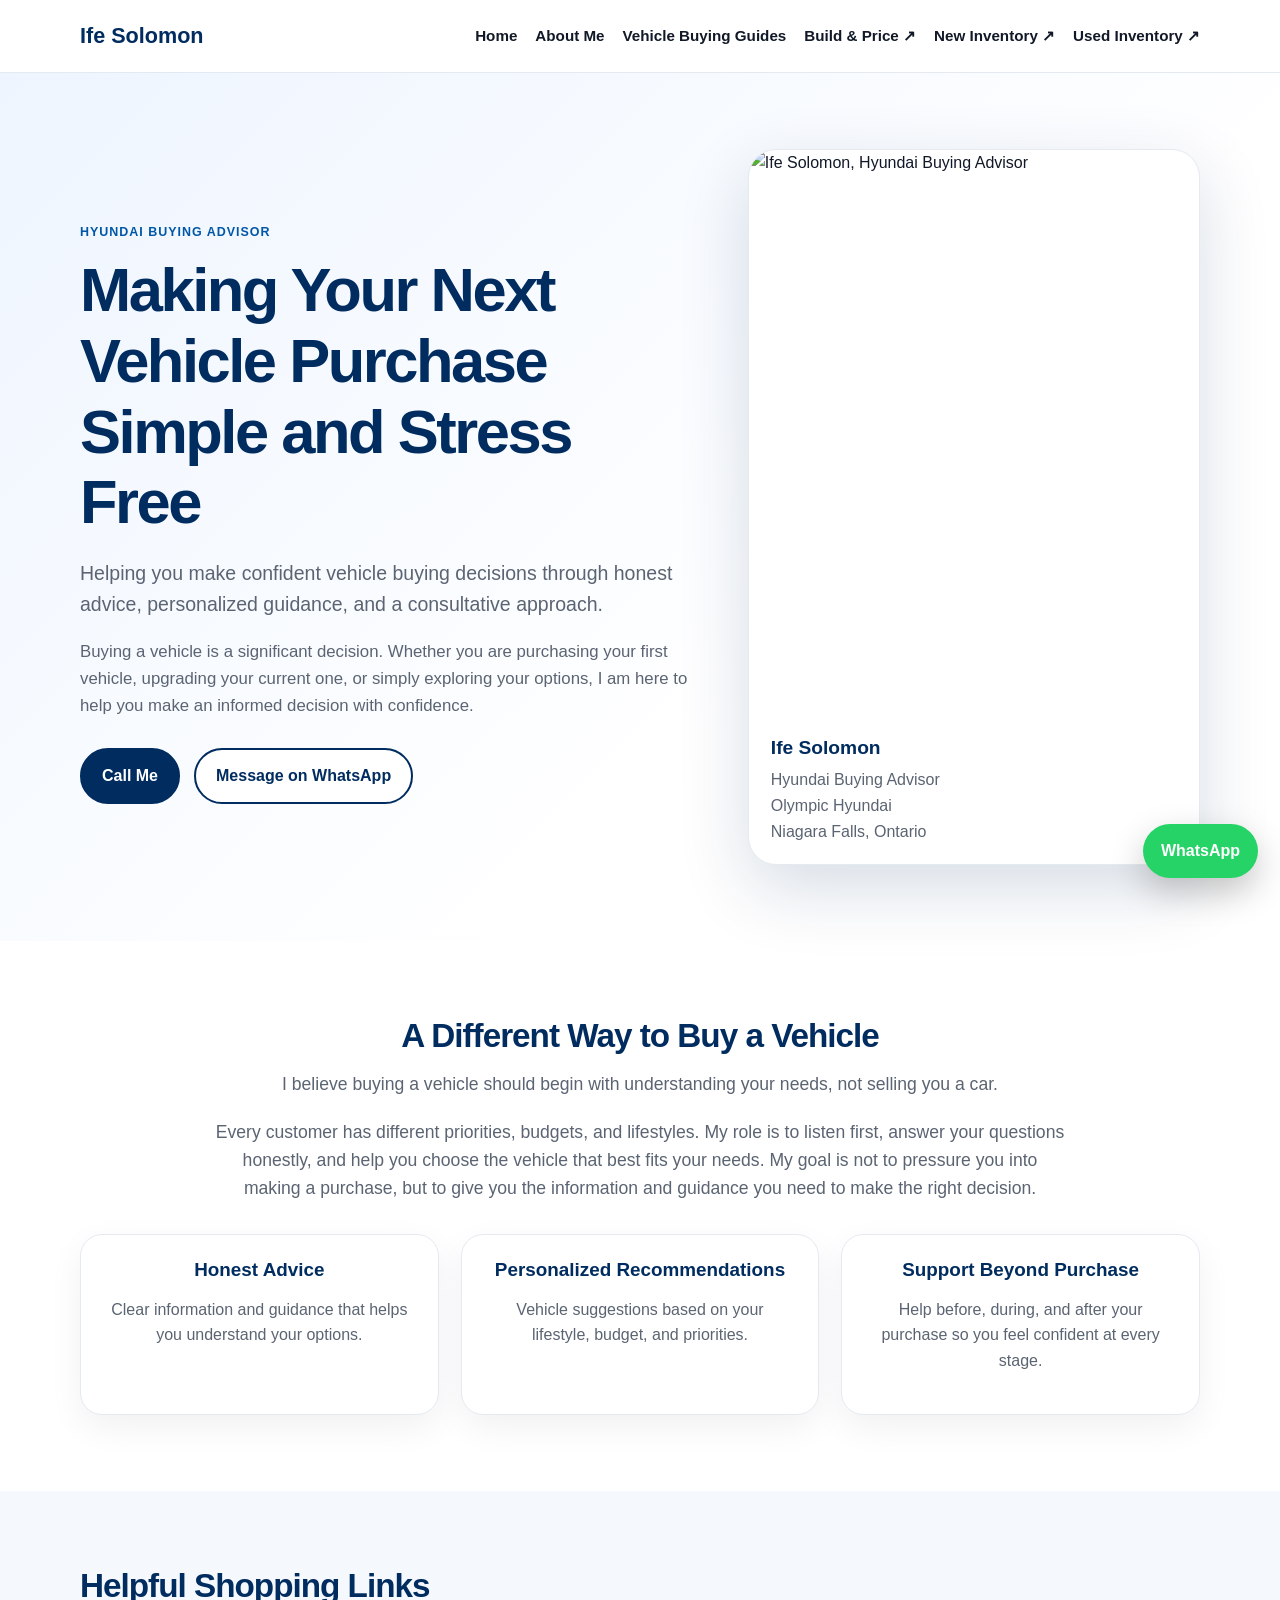
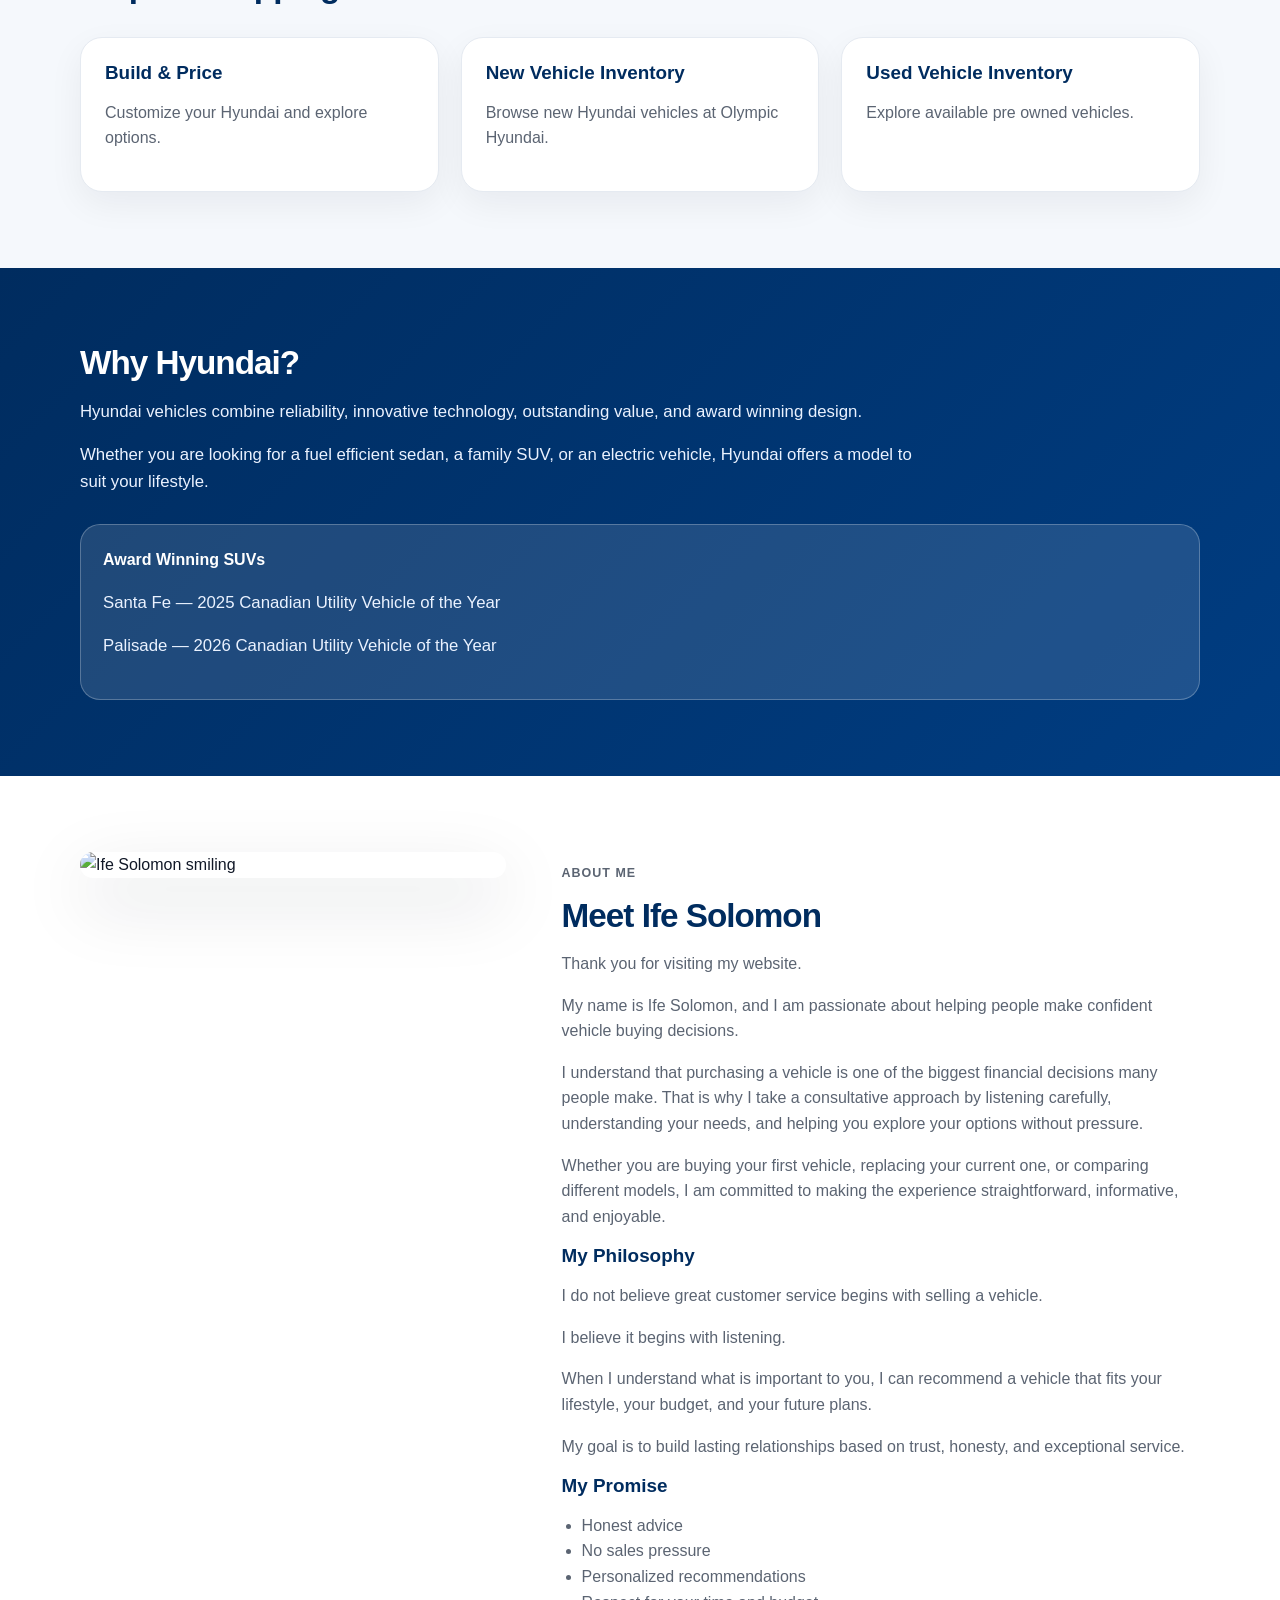
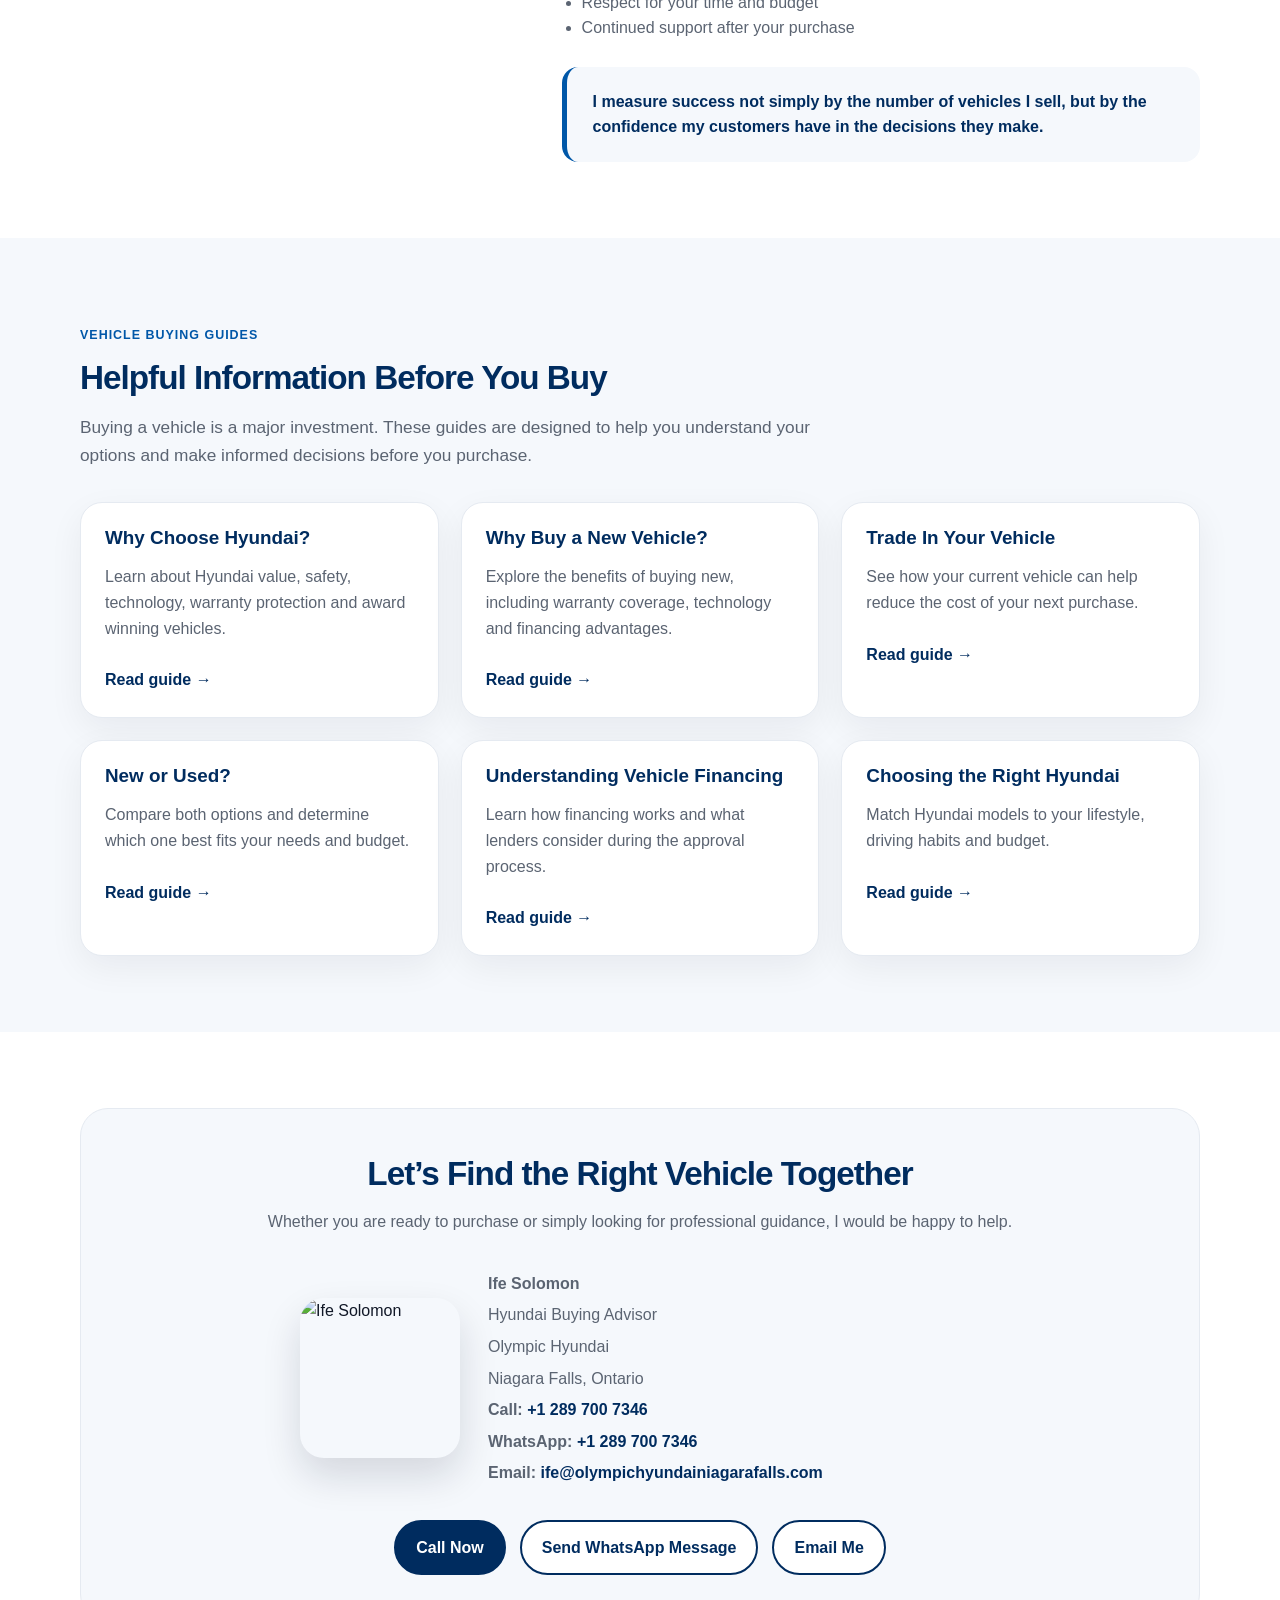
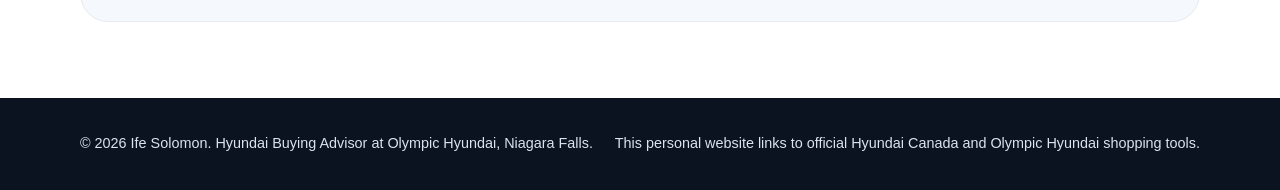
==== index.html @ 3856a6c1 "Add files via upload" ====
<!DOCTYPE html>
<html lang="en">
<head>
  <meta charset="UTF-8">
  <meta name="viewport" content="width=device-width, initial-scale=1.0">
  <title>Ife Solomon | Hyundai Buying Advisor</title>
  <meta name="description" content="Professional Hyundai buying guidance from Ife Solomon at Olympic Hyundai in Niagara Falls.">
  <link rel="stylesheet" href="style.css">
</head>
<body>
<header>
  <div class="container nav">
    <a class="brand" href="index.html">Ife Solomon</a>
    <nav>
      <a href="index.html">Home</a>
      <a href="index.html#about">About Me</a>
      <a href="index.html#resources">Vehicle Buying Guides</a>
      <a href="https://www.hyundaicanada.com/en/shopping-tools/buildandprice" target="_blank">Build & Price ↗</a>
      <a href="https://www.olympichyundainiagarafalls.com/vehicles/new/?st=price,desc&view=grid&sc=new" target="_blank">New Inventory ↗</a>
      <a href="https://www.olympichyundainiagarafalls.com/vehicles/used/?st=price,desc&view=grid&sc=used" target="_blank">Used Inventory ↗</a>
    </nav>
  </div>
</header>
<main>
<section id="home" class="hero">
  <div class="container hero-grid">
    <div>
      <p class="eyebrow">Hyundai Buying Advisor</p>
      <h1>Making Your Next Vehicle Purchase Simple and Stress Free</h1>
      <p class="lead">Helping you make confident vehicle buying decisions through honest advice, personalized guidance, and a consultative approach.</p>
      <p class="muted">Buying a vehicle is a significant decision. Whether you are purchasing your first vehicle, upgrading your current one, or simply exploring your options, I am here to help you make an informed decision with confidence.</p>
      <div class="buttons">
        <a class="btn primary" href="tel:+12897007346">Call Me</a>
        <a class="btn secondary" href="https://wa.me/12897007346" target="_blank">Message on WhatsApp</a>
      </div>
    </div>
    <div class="photo-card">
      <img src="assets/ife-solomon.jpg" alt="Ife Solomon, Hyundai Buying Advisor">
      <div><strong>Ife Solomon</strong><p>Hyundai Buying Advisor<br>Olympic Hyundai<br>Niagara Falls, Ontario</p></div>
    </div>
  </div>
</section>

<section class="section intro">
  <div class="container">
    <h2>A Different Way to Buy a Vehicle</h2>
    <p>I believe buying a vehicle should begin with understanding your needs, not selling you a car.</p>
    <p>Every customer has different priorities, budgets, and lifestyles. My role is to listen first, answer your questions honestly, and help you choose the vehicle that best fits your needs. My goal is not to pressure you into making a purchase, but to give you the information and guidance you need to make the right decision.</p>
    <div class="cards">
      <div class="card"><h3>Honest Advice</h3><p>Clear information and guidance that helps you understand your options.</p></div>
      <div class="card"><h3>Personalized Recommendations</h3><p>Vehicle suggestions based on your lifestyle, budget, and priorities.</p></div>
      <div class="card"><h3>Support Beyond Purchase</h3><p>Help before, during, and after your purchase so you feel confident at every stage.</p></div>
    </div>
  </div>
</section>

<section class="section quick">
  <div class="container">
    <h2>Helpful Shopping Links</h2>
    <div class="cards">
      <a class="card link-card" href="https://www.hyundaicanada.com/en/shopping-tools/buildandprice" target="_blank"><h3>Build & Price</h3><p>Customize your Hyundai and explore options.</p></a>
      <a class="card link-card" href="https://www.olympichyundainiagarafalls.com/vehicles/new/?st=price,desc&view=grid&sc=new" target="_blank"><h3>New Vehicle Inventory</h3><p>Browse new Hyundai vehicles at Olympic Hyundai.</p></a>
      <a class="card link-card" href="https://www.olympichyundainiagarafalls.com/vehicles/used/?st=price,desc&view=grid&sc=used" target="_blank"><h3>Used Vehicle Inventory</h3><p>Explore available pre owned vehicles.</p></a>
    </div>
  </div>
</section>

<section class="section hyundai">
  <div class="container">
    <h2>Why Hyundai?</h2>
    <p>Hyundai vehicles combine reliability, innovative technology, outstanding value, and award winning design.</p>
    <p>Whether you are looking for a fuel efficient sedan, a family SUV, or an electric vehicle, Hyundai offers a model to suit your lifestyle.</p>
    <div class="award">
      <strong>Award Winning SUVs</strong>
      <p>Santa Fe — 2025 Canadian Utility Vehicle of the Year</p>
      <p>Palisade — 2026 Canadian Utility Vehicle of the Year</p>
    </div>
  </div>
</section>

<section id="about" class="section about">
  <div class="container about-grid">
    <img src="assets/ife-solomon.jpg" alt="Ife Solomon smiling">
    <div>
      <p class="eyebrow">About Me</p>
      <h2>Meet Ife Solomon</h2>
      <p>Thank you for visiting my website.</p>
      <p>My name is Ife Solomon, and I am passionate about helping people make confident vehicle buying decisions.</p>
      <p>I understand that purchasing a vehicle is one of the biggest financial decisions many people make. That is why I take a consultative approach by listening carefully, understanding your needs, and helping you explore your options without pressure.</p>
      <p>Whether you are buying your first vehicle, replacing your current one, or comparing different models, I am committed to making the experience straightforward, informative, and enjoyable.</p>
      <h3>My Philosophy</h3>
      <p>I do not believe great customer service begins with selling a vehicle.</p>
      <p>I believe it begins with listening.</p>
      <p>When I understand what is important to you, I can recommend a vehicle that fits your lifestyle, your budget, and your future plans.</p>
      <p>My goal is to build lasting relationships based on trust, honesty, and exceptional service.</p>
      <h3>My Promise</h3>
      <ul><li>Honest advice</li><li>No sales pressure</li><li>Personalized recommendations</li><li>Respect for your time and budget</li><li>Continued support after your purchase</li></ul>
      <blockquote>I measure success not simply by the number of vehicles I sell, but by the confidence my customers have in the decisions they make.</blockquote>
    </div>
  </div>
</section>

<section id="resources" class="section resources">
  <div class="container">
    <p class="eyebrow">Vehicle Buying Guides</p>
    <h2>Helpful Information Before You Buy</h2>
    <p class="resource-intro">Buying a vehicle is a major investment. These guides are designed to help you understand your options and make informed decisions before you purchase.</p>
    <div class="cards">
      <a class="card link-card" href="why-choose-hyundai.html"><h3>Why Choose Hyundai?</h3><p>Learn about Hyundai value, safety, technology, warranty protection and award winning vehicles.</p><span class="read-more">Read guide →</span></a><a class="card link-card" href="why-buy-new.html"><h3>Why Buy a New Vehicle?</h3><p>Explore the benefits of buying new, including warranty coverage, technology and financing advantages.</p><span class="read-more">Read guide →</span></a><a class="card link-card" href="trade-in-your-vehicle.html"><h3>Trade In Your Vehicle</h3><p>See how your current vehicle can help reduce the cost of your next purchase.</p><span class="read-more">Read guide →</span></a><a class="card link-card" href="new-or-used.html"><h3>New or Used?</h3><p>Compare both options and determine which one best fits your needs and budget.</p><span class="read-more">Read guide →</span></a><a class="card link-card" href="understanding-financing.html"><h3>Understanding Vehicle Financing</h3><p>Learn how financing works and what lenders consider during the approval process.</p><span class="read-more">Read guide →</span></a><a class="card link-card" href="choosing-the-right-hyundai.html"><h3>Choosing the Right Hyundai</h3><p>Match Hyundai models to your lifestyle, driving habits and budget.</p><span class="read-more">Read guide →</span></a>
    </div>
  </div>
</section>

<section id="contact" class="section contact">
  <div class="container contact-box">
    <h2>Let’s Find the Right Vehicle Together</h2>
    <p>Whether you are ready to purchase or simply looking for professional guidance, I would be happy to help.</p>
    <div class="contact-grid">
      <img src="assets/ife-solomon.jpg" alt="Ife Solomon">
      <div>
        <p><strong>Ife Solomon</strong></p>
        <p>Hyundai Buying Advisor</p>
        <p>Olympic Hyundai</p>
        <p>Niagara Falls, Ontario</p>
        <p><strong>Call:</strong> <a href="tel:+12897007346">+1 289 700 7346</a></p>
        <p><strong>WhatsApp:</strong> <a href="https://wa.me/12897007346" target="_blank">+1 289 700 7346</a></p>
        <p><strong>Email:</strong> <a href="mailto:ife@olympichyundainiagarafalls.com">ife@olympichyundainiagarafalls.com</a></p>
      </div>
    </div>
    <div class="buttons center">
      <a class="btn primary" href="tel:+12897007346">Call Now</a>
      <a class="btn secondary" href="https://wa.me/12897007346" target="_blank">Send WhatsApp Message</a>
      <a class="btn secondary" href="mailto:ife@olympichyundainiagarafalls.com">Email Me</a>
    </div>
  </div>
</section>
</main>

<a class="floating" href="https://wa.me/12897007346" target="_blank" aria-label="Message on WhatsApp">WhatsApp</a>
<footer>
  <div class="container footer">
    <p>© 2026 Ife Solomon. Hyundai Buying Advisor at Olympic Hyundai, Niagara Falls.</p>
    <p>This personal website links to official Hyundai Canada and Olympic Hyundai shopping tools.</p>
  </div>
</footer>
</body>
</html>
---- style.css ----
:root{--blue:#002C5F;--blue2:#0057A8;--green:#25D366;--light:#f5f8fc;--dark:#111827;--muted:#5b6472;--line:#e5eaf1}*{box-sizing:border-box}html{scroll-behavior:smooth}body{margin:0;font-family:Arial,Helvetica,sans-serif;color:var(--dark);background:#fff;line-height:1.6}.container{width:min(1120px,92%);margin:0 auto}header{position:sticky;top:0;background:rgba(255,255,255,.97);border-bottom:1px solid var(--line);z-index:10}.nav{display:flex;justify-content:space-between;align-items:center;gap:24px;min-height:72px}.brand{color:var(--blue);font-weight:800;font-size:1.35rem;text-decoration:none}nav{display:flex;gap:18px;flex-wrap:wrap;justify-content:flex-end}nav a{color:var(--dark);text-decoration:none;font-size:.95rem;font-weight:600}nav a:hover{color:var(--blue2)}.hero{background:linear-gradient(135deg,#eef5ff 0%,#fff 65%);padding:76px 0}.hero-grid{display:grid;grid-template-columns:1.15fr .85fr;gap:56px;align-items:center}.eyebrow{color:var(--blue2);font-weight:800;text-transform:uppercase;letter-spacing:.08em;font-size:.78rem}h1,h2,h3{line-height:1.15;margin:0 0 14px}h1{font-size:clamp(2.25rem,4.8vw,4.35rem);color:var(--blue);letter-spacing:-.04em}h2{font-size:clamp(1.65rem,2.6vw,2.6rem);color:var(--blue);letter-spacing:-.03em}h3{font-size:1.18rem;color:var(--blue)}.lead{font-size:1.22rem;color:var(--muted);max-width:760px}.muted{color:var(--muted);font-size:1.05rem}.buttons{display:flex;gap:14px;margin-top:28px;flex-wrap:wrap}.center{justify-content:center}.btn{display:inline-block;padding:13px 20px;border-radius:999px;text-decoration:none;font-weight:800;border:2px solid var(--blue);transition:.2s}.btn.primary{background:var(--blue);color:white}.btn.secondary{color:var(--blue);background:white}.btn:hover{transform:translateY(-2px);box-shadow:0 12px 28px rgba(0,44,95,.16)}.btn.full{width:100%;text-align:center;margin-top:10px}.photo-card{background:white;border-radius:28px;box-shadow:0 24px 70px rgba(0,44,95,.16);overflow:hidden;border:1px solid var(--line)}.photo-card img{display:block;width:100%;aspect-ratio:4/5;object-fit:cover}.photo-card div{padding:20px 22px}.photo-card strong{color:var(--blue);font-size:1.2rem}.photo-card p{margin:4px 0 0;color:var(--muted)}.section{padding:76px 0}.intro{text-align:center}.intro>.container>p{max-width:850px;margin:0 auto 20px;color:var(--muted);font-size:1.1rem}.cards{display:grid;grid-template-columns:repeat(3,1fr);gap:22px;margin-top:32px}.card{border:1px solid var(--line);border-radius:22px;padding:24px;background:white;box-shadow:0 12px 35px rgba(17,24,39,.06)}.card p,.about p,.contact p,.resource-intro{color:var(--muted)}.quick{background:var(--light)}.link-card{text-decoration:none;color:var(--dark);transition:.2s}.link-card:hover{transform:translateY(-4px);box-shadow:0 18px 45px rgba(0,44,95,.12)}.read-more{display:inline-block;margin-top:10px;color:var(--blue);font-weight:800}.hyundai{background:linear-gradient(135deg,var(--blue) 0%,#003d82 100%);color:white}.hyundai h2{color:white}.hyundai p{color:#eaf2ff;font-size:1.05rem;max-width:850px}.award{margin-top:28px;background:rgba(255,255,255,.12);border:1px solid rgba(255,255,255,.25);border-radius:20px;padding:22px}.about-grid{display:grid;grid-template-columns:.8fr 1.2fr;gap:56px;align-items:start}.about img{width:100%;border-radius:28px;box-shadow:0 24px 70px rgba(17,24,39,.15)}.about ul{color:var(--muted);padding-left:20px}blockquote{margin:26px 0 0;padding:22px 26px;border-left:5px solid var(--blue2);background:var(--light);color:var(--blue);font-weight:800;border-radius:16px}.resources{background:var(--light)}.resource-intro{max-width:780px;font-size:1.08rem}.contact-box{text-align:center;background:var(--light);border-radius:28px;padding:46px;border:1px solid var(--line)}.contact-grid{display:grid;grid-template-columns:160px 1fr;gap:28px;align-items:center;text-align:left;max-width:680px;margin:30px auto 0}.contact-grid img{width:160px;height:160px;border-radius:24px;object-fit:cover;box-shadow:0 18px 38px rgba(17,24,39,.14)}.contact-grid p{margin:6px 0;color:var(--muted)}.contact-grid a{color:var(--blue);font-weight:700;text-decoration:none}.floating{position:fixed;right:22px;bottom:22px;background:var(--green);color:white;text-decoration:none;font-weight:800;padding:14px 18px;border-radius:999px;box-shadow:0 14px 35px rgba(0,0,0,.22);z-index:20}footer{padding:34px 0;background:#0b1220;color:#d9e3f2;font-size:.9rem}.footer{display:flex;gap:20px;justify-content:space-between;flex-wrap:wrap}footer p{margin:0;color:#d9e3f2}.article-hero{background:linear-gradient(135deg,#eef5ff 0%,#fff 70%);padding:70px 0 52px}.back-link{display:inline-block;margin-top:18px;color:var(--blue);font-weight:800;text-decoration:none}.article-wrap{padding:56px 0 80px}.article-grid{display:grid;grid-template-columns:minmax(0,1fr) 310px;gap:38px;align-items:start}.article-content{background:white;border:1px solid var(--line);border-radius:26px;padding:38px;box-shadow:0 12px 35px rgba(17,24,39,.06)}.article-content h2{font-size:1.55rem;margin-top:32px}.article-content p,.article-content li{color:var(--muted);font-size:1.05rem}.article-cta{margin-top:42px;padding:30px;border-radius:24px;background:var(--light);border:1px solid var(--line);text-align:center}.article-cta h2{margin-top:0}.cta-line{font-weight:800;color:var(--blue)!important}.sidebar{position:sticky;top:92px;display:grid;gap:18px}.side-card{border:1px solid var(--line);border-radius:22px;padding:22px;background:#fff;box-shadow:0 12px 35px rgba(17,24,39,.06)}.side-card img{width:100%;border-radius:18px;aspect-ratio:4/3;object-fit:cover}.side-link{display:block;text-decoration:none;color:var(--blue);font-weight:700;padding:9px 0;border-bottom:1px solid var(--line)}@media(max-width:900px){.nav{align-items:flex-start;padding:16px 0;flex-direction:column}nav{gap:10px;justify-content:flex-start}.hero-grid,.about-grid,.cards,.contact-grid,.article-grid{grid-template-columns:1fr}.hero{padding:52px 0}.section{padding:54px 0}.contact-grid{text-align:center}.contact-grid img{margin:0 auto}.sidebar{position:static}.article-content{padding:26px}.floating{right:14px;bottom:14px}}
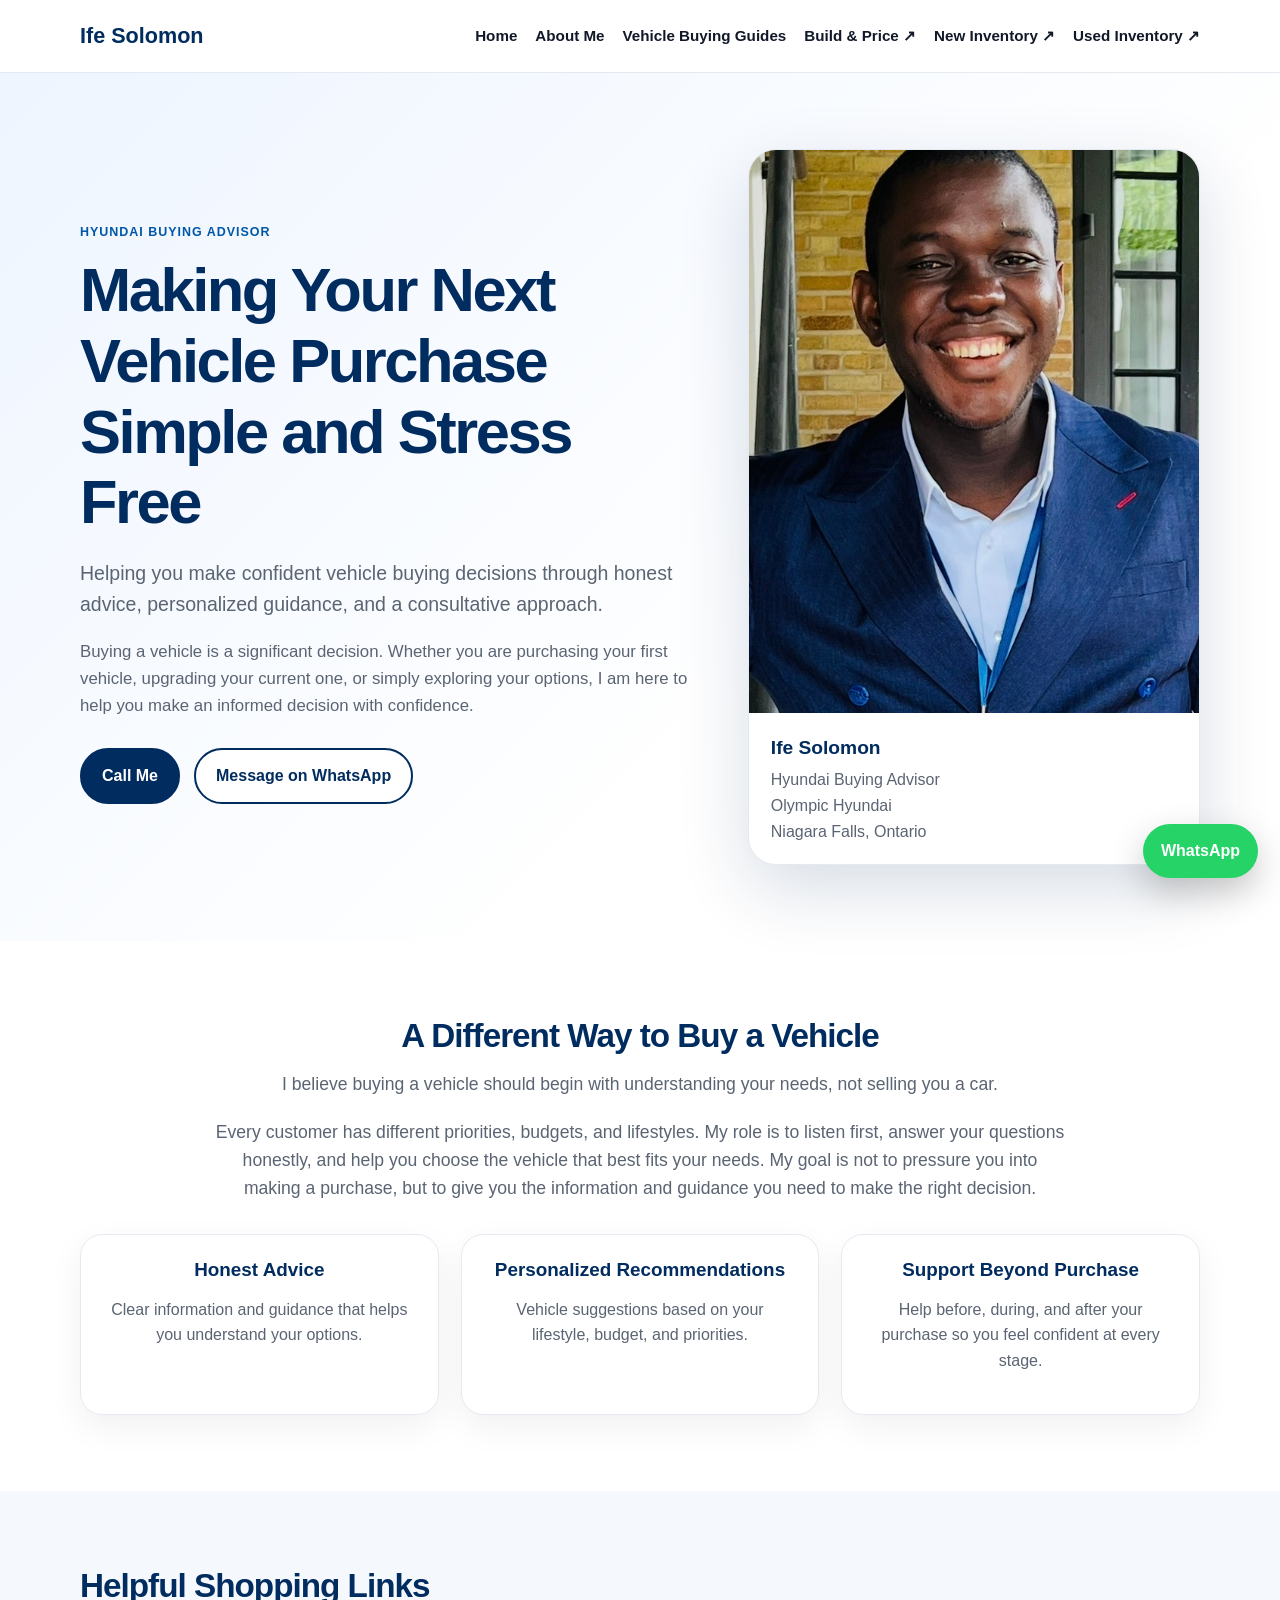
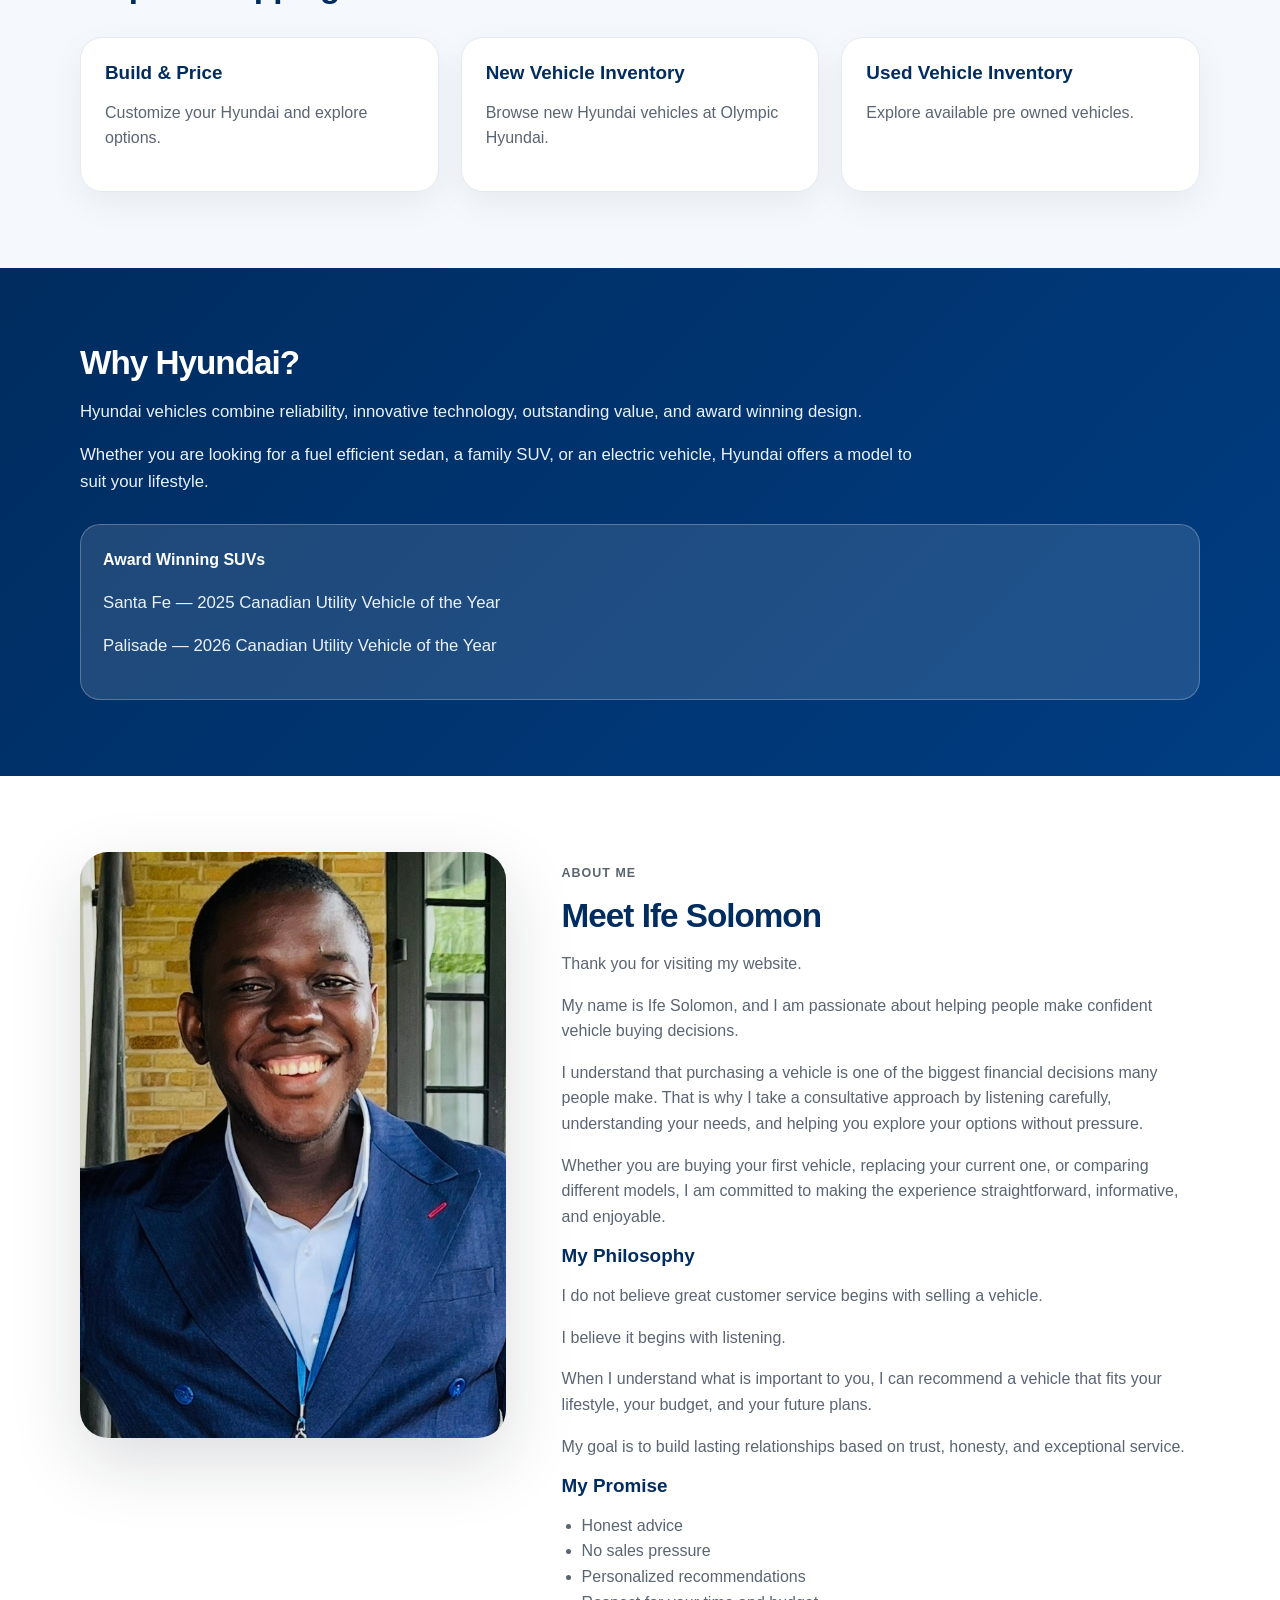
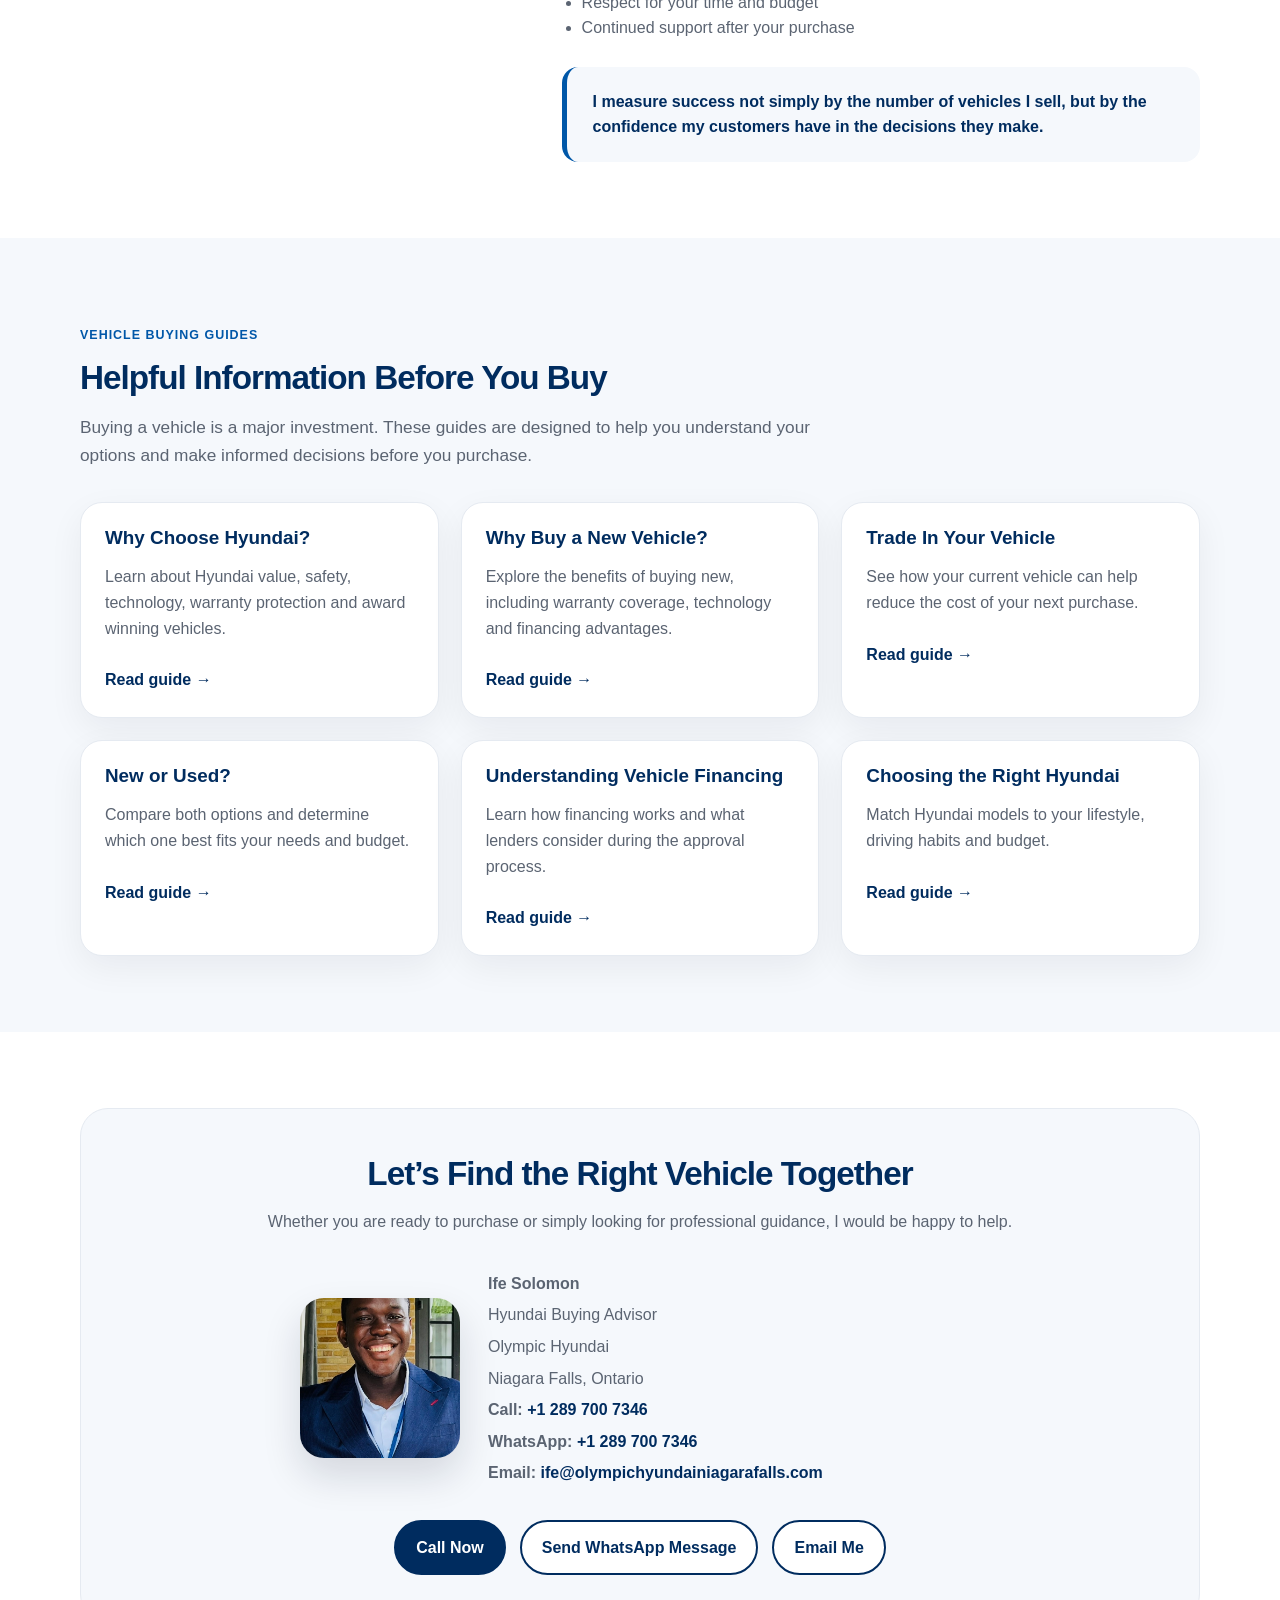
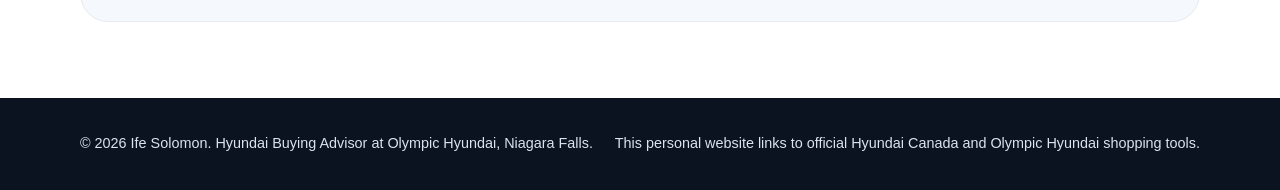
==== commit f481fa09: "Add files via upload Update website with Google Ads tag" ====
--- a/index.html
+++ b/index.html
@@ -1,6 +1,15 @@
 <!DOCTYPE html>
 <html lang="en">
 <head>
+  <!-- Google tag (gtag.js) -->
+<script async src="https://www.googletagmanager.com/gtag/js?id=AW-18307460535"></script>
+<script>
+  window.dataLayer = window.dataLayer || [];
+  function gtag(){dataLayer.push(arguments);}
+  gtag('js', new Date());
+
+  gtag('config', 'AW-18307460535');
+</script>
   <meta charset="UTF-8">
   <meta name="viewport" content="width=device-width, initial-scale=1.0">
   <title>Ife Solomon | Hyundai Buying Advisor</title>
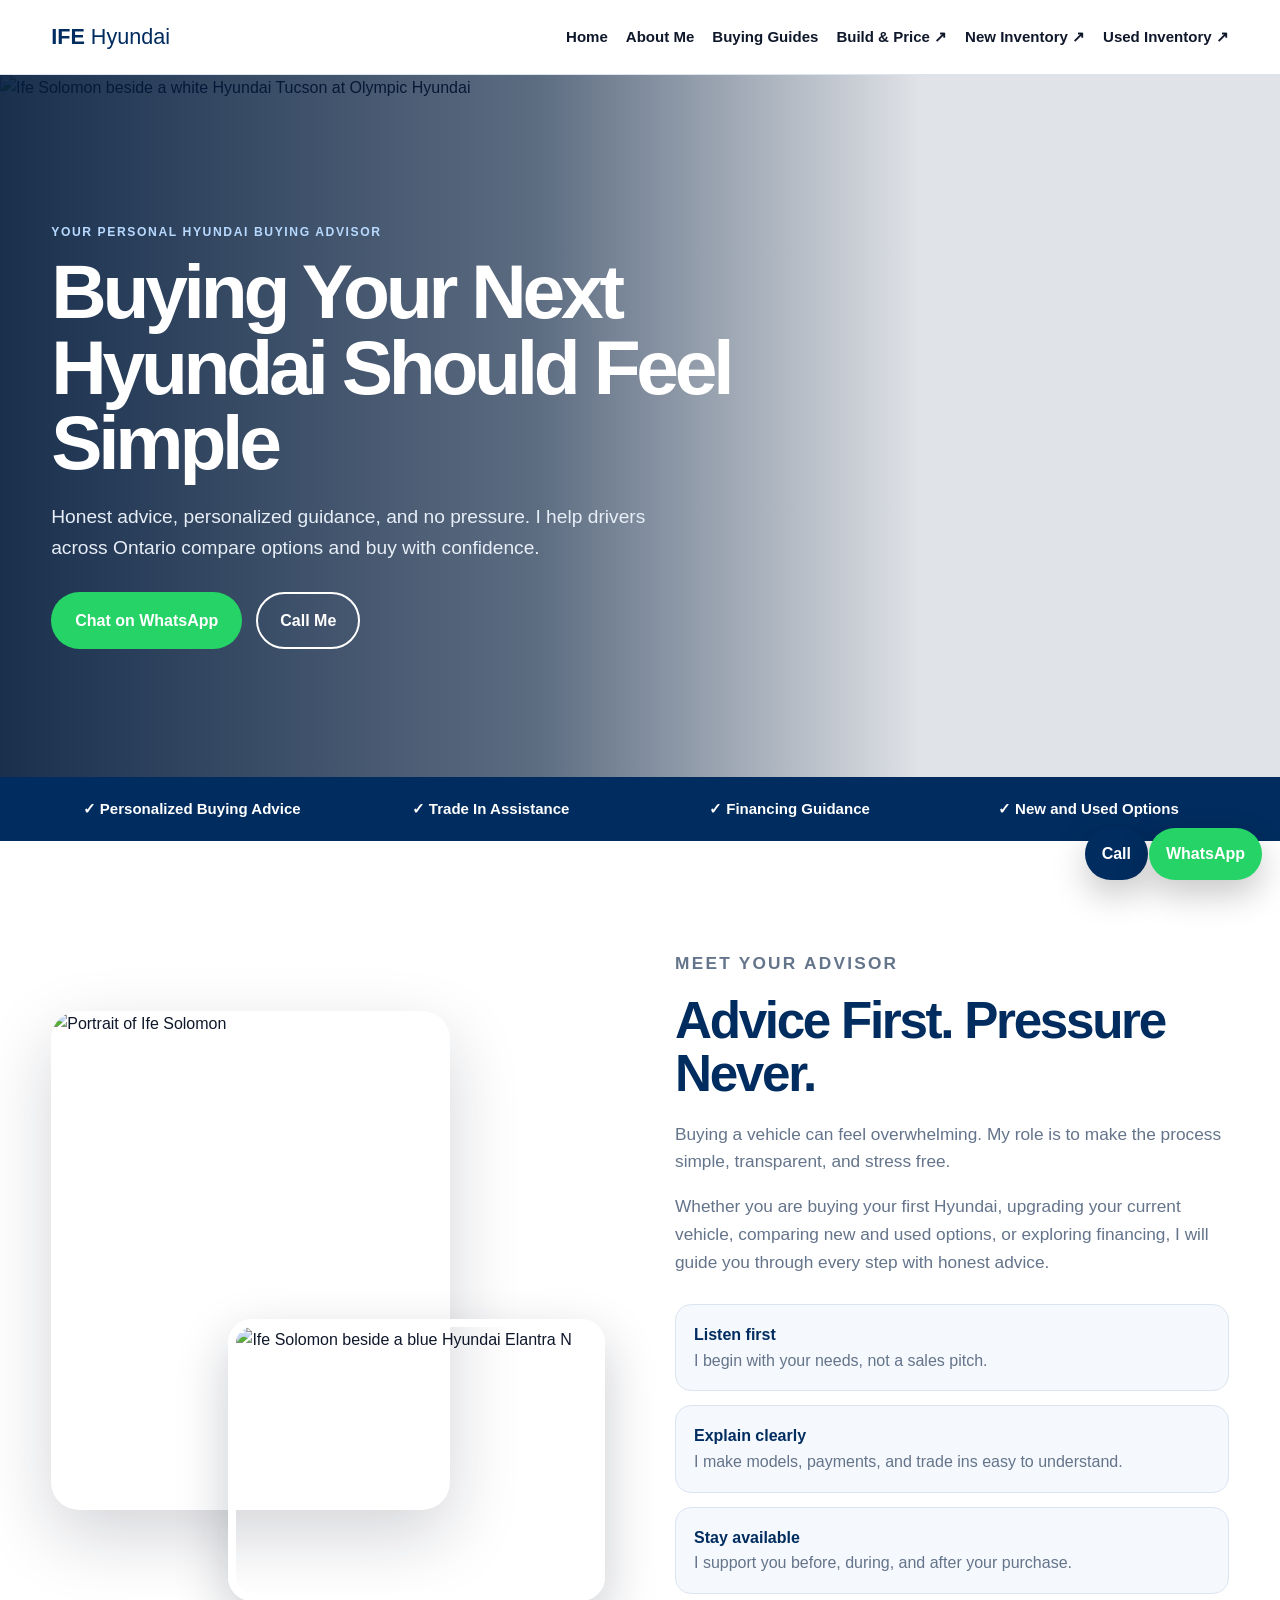
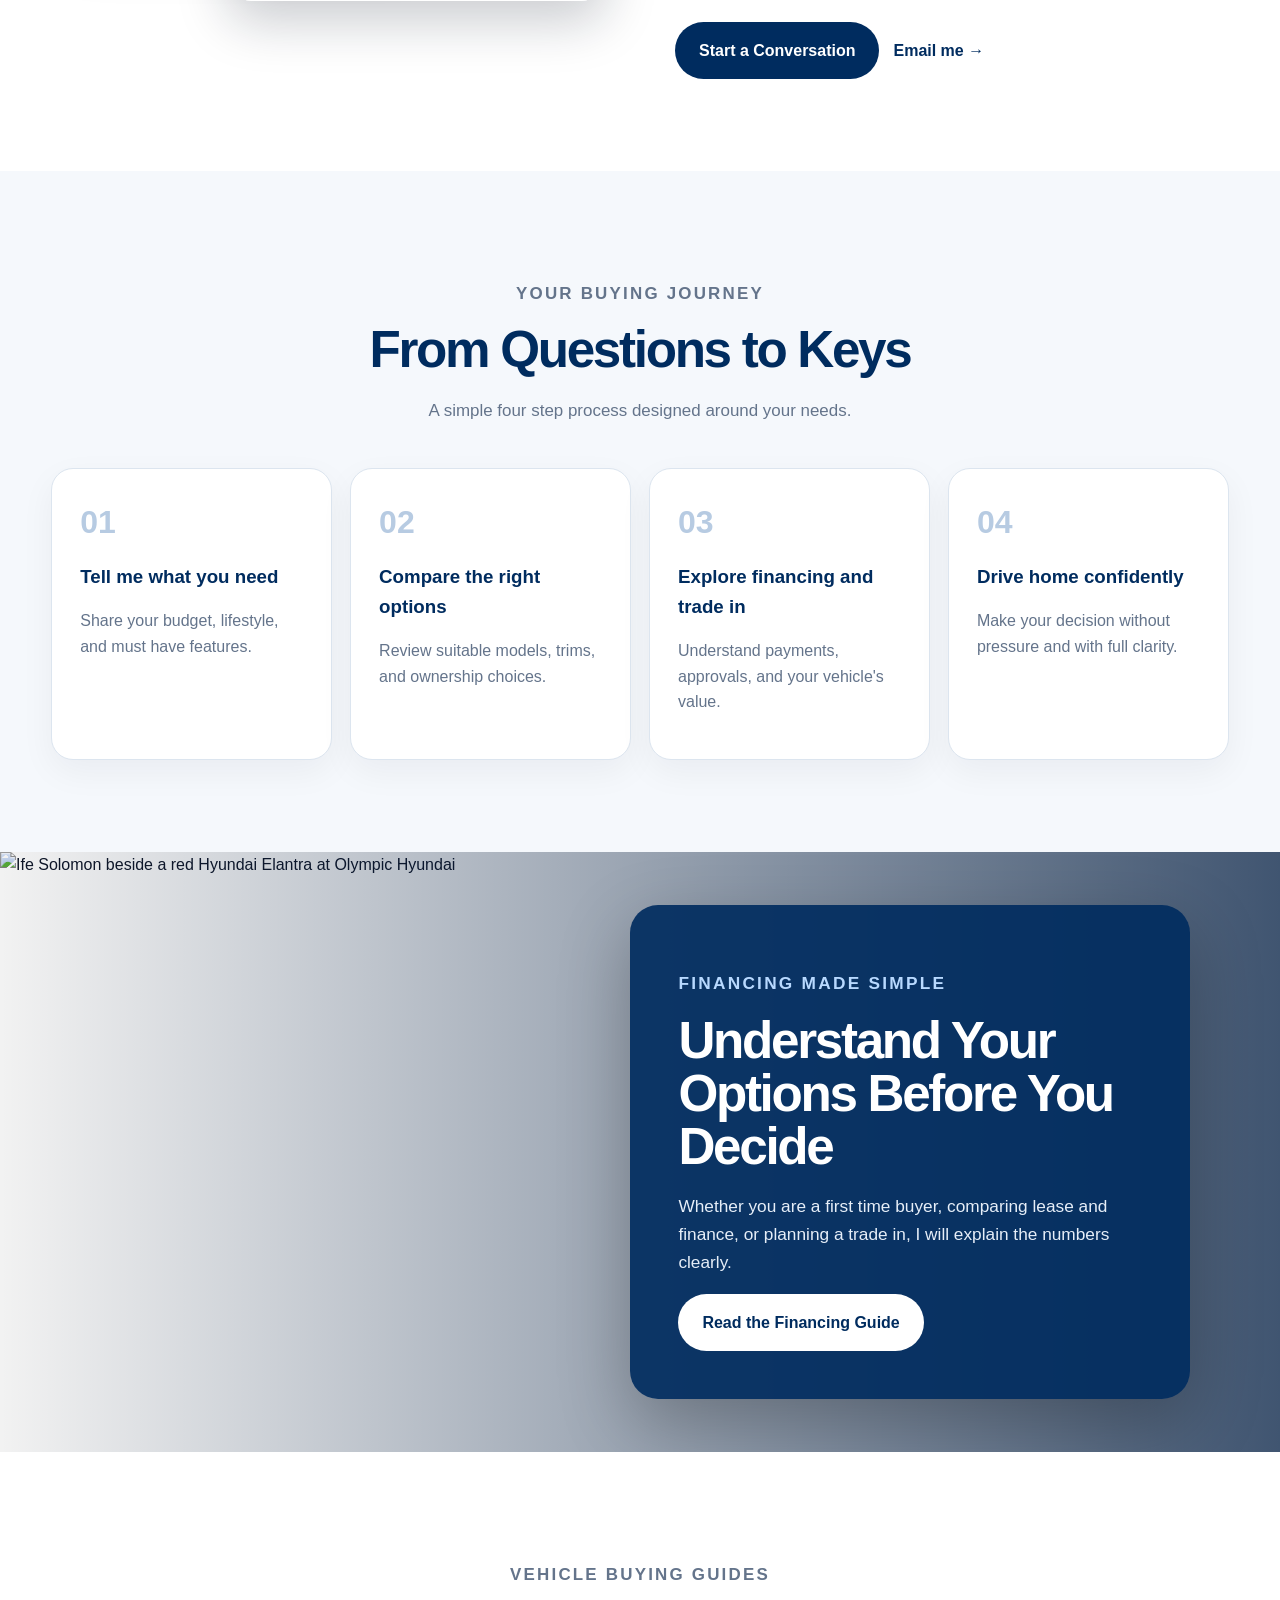
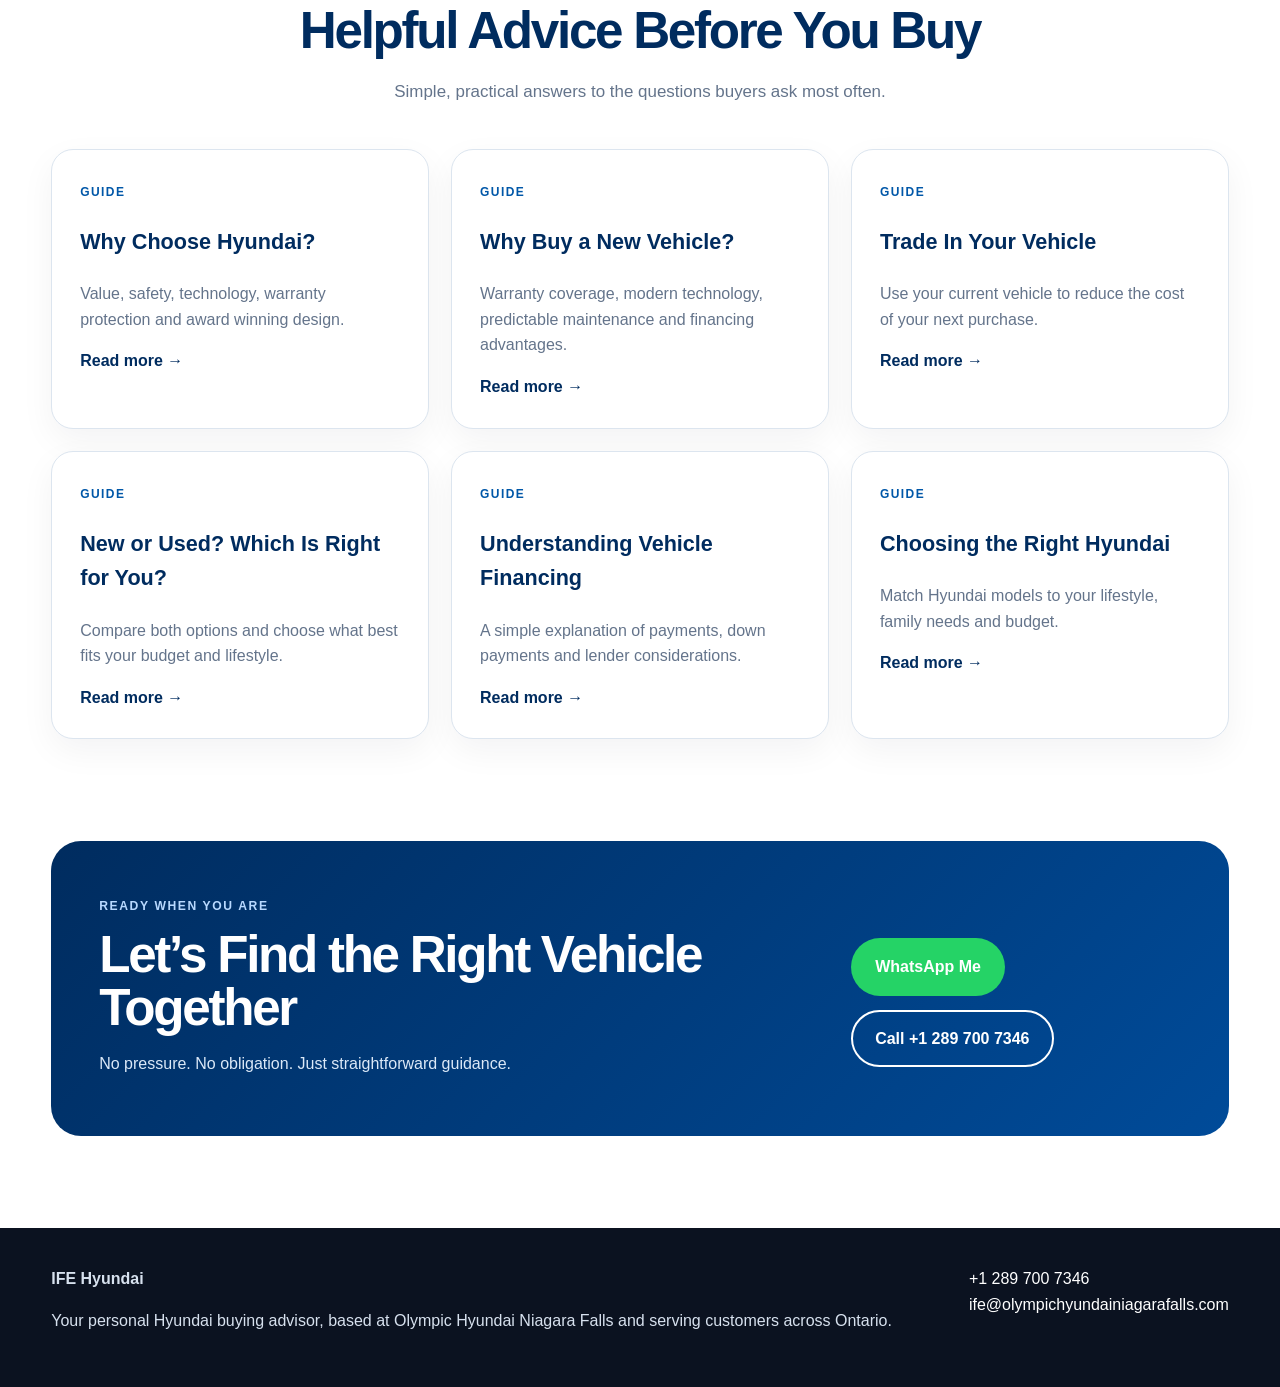
==== commit 87a331b1: "Add files via upload" ====
--- a/index.html
+++ b/index.html
@@ -1,156 +1,86 @@
-<!DOCTYPE html>
-<html lang="en">
-<head>
-  <!-- Google tag (gtag.js) -->
+<!doctype html><html lang="en"><head><!-- Google tag (gtag.js) -->
 <script async src="https://www.googletagmanager.com/gtag/js?id=AW-18307460535"></script>
 <script>
-  window.dataLayer = window.dataLayer || [];
-  function gtag(){dataLayer.push(arguments);}
-  gtag('js', new Date());
+window.dataLayer=window.dataLayer||[];
+function gtag(){dataLayer.push(arguments);}
+gtag('js',new Date());
+gtag('config','AW-18307460535');
+</script>
+<meta charset="UTF-8"><meta name="viewport" content="width=device-width,initial-scale=1.0">
+<title>Ife Solomon | Hyundai Buying Advisor</title><meta name="description" content="Personal Hyundai buying guidance from Ife Solomon at Olympic Hyundai Niagara Falls.">
+<link rel="stylesheet" href="style.css"></head><body><header class="site-header"><div class="container nav">
+<a class="brand" href="index.html">IFE <span>Hyundai</span></a>
+<button class="menu-toggle" aria-label="Open menu">☰</button>
+<nav class="nav-links">
+<a href="index.html">Home</a><a href="index.html#about">About Me</a><a href="index.html#guides">Buying Guides</a>
+<a href="https://www.hyundaicanada.com/en/shopping-tools/buildandprice" target="_blank">Build & Price ↗</a>
+<a href="https://www.olympichyundainiagarafalls.com/vehicles/new/?st=price,desc&view=grid&sc=new" target="_blank">New Inventory ↗</a>
+<a href="https://www.olympichyundainiagarafalls.com/vehicles/used/?st=price,desc&view=grid&sc=used" target="_blank">Used Inventory ↗</a>
+</nav></div></header>
+<main>
+<section class="hero-photo">
+<img src="assets/hero-tucson.jpg" alt="Ife Solomon beside a white Hyundai Tucson at Olympic Hyundai">
+<div class="hero-overlay"></div>
+<div class="container hero-content">
+<p class="eyebrow light">Your personal Hyundai buying advisor</p>
+<h1>Buying Your Next Hyundai Should Feel Simple</h1>
+<p>Honest advice, personalized guidance, and no pressure. I help drivers across Ontario compare options and buy with confidence.</p>
+<div class="hero-actions"><a class="btn whatsapp" href="https://wa.me/12897007346" target="_blank">Chat on WhatsApp</a><a class="btn ghost" href="tel:+12897007346">Call Me</a></div>
+</div></section>
 
-  gtag('config', 'AW-18307460535');
-</script>
-  <meta charset="UTF-8">
-  <meta name="viewport" content="width=device-width, initial-scale=1.0">
-  <title>Ife Solomon | Hyundai Buying Advisor</title>
-  <meta name="description" content="Professional Hyundai buying guidance from Ife Solomon at Olympic Hyundai in Niagara Falls.">
-  <link rel="stylesheet" href="style.css">
-</head>
-<body>
-<header>
-  <div class="container nav">
-    <a class="brand" href="index.html">Ife Solomon</a>
-    <nav>
-      <a href="index.html">Home</a>
-      <a href="index.html#about">About Me</a>
-      <a href="index.html#resources">Vehicle Buying Guides</a>
-      <a href="https://www.hyundaicanada.com/en/shopping-tools/buildandprice" target="_blank">Build & Price ↗</a>
-      <a href="https://www.olympichyundainiagarafalls.com/vehicles/new/?st=price,desc&view=grid&sc=new" target="_blank">New Inventory ↗</a>
-      <a href="https://www.olympichyundainiagarafalls.com/vehicles/used/?st=price,desc&view=grid&sc=used" target="_blank">Used Inventory ↗</a>
-    </nav>
-  </div>
-</header>
-<main>
-<section id="home" class="hero">
-  <div class="container hero-grid">
-    <div>
-      <p class="eyebrow">Hyundai Buying Advisor</p>
-      <h1>Making Your Next Vehicle Purchase Simple and Stress Free</h1>
-      <p class="lead">Helping you make confident vehicle buying decisions through honest advice, personalized guidance, and a consultative approach.</p>
-      <p class="muted">Buying a vehicle is a significant decision. Whether you are purchasing your first vehicle, upgrading your current one, or simply exploring your options, I am here to help you make an informed decision with confidence.</p>
-      <div class="buttons">
-        <a class="btn primary" href="tel:+12897007346">Call Me</a>
-        <a class="btn secondary" href="https://wa.me/12897007346" target="_blank">Message on WhatsApp</a>
-      </div>
-    </div>
-    <div class="photo-card">
-      <img src="assets/ife-solomon.jpg" alt="Ife Solomon, Hyundai Buying Advisor">
-      <div><strong>Ife Solomon</strong><p>Hyundai Buying Advisor<br>Olympic Hyundai<br>Niagara Falls, Ontario</p></div>
-    </div>
-  </div>
+<section class="trust-strip"><div class="container trust-grid">
+<div>✓ Personalized Buying Advice</div><div>✓ Trade In Assistance</div><div>✓ Financing Guidance</div><div>✓ New and Used Options</div>
+</div></section>
+
+<section id="about" class="section split">
+<div class="advisor-gallery">
+<div class="portrait-card"><img src="assets/ife-portrait.jpg" alt="Portrait of Ife Solomon"></div>
+<div class="car-card"><img src="assets/elantra-n.jpg" alt="Ife Solomon beside a blue Hyundai Elantra N"></div>
+</div>
+<div class="content-block">
+<p class="eyebrow">Meet your advisor</p><h2>Advice First. Pressure Never.</h2>
+<p>Buying a vehicle can feel overwhelming. My role is to make the process simple, transparent, and stress free.</p>
+<p>Whether you are buying your first Hyundai, upgrading your current vehicle, comparing new and used options, or exploring financing, I will guide you through every step with honest advice.</p>
+<div class="mini-grid">
+<div><strong>Listen first</strong><span>I begin with your needs, not a sales pitch.</span></div>
+<div><strong>Explain clearly</strong><span>I make models, payments, and trade ins easy to understand.</span></div>
+<div><strong>Stay available</strong><span>I support you before, during, and after your purchase.</span></div>
+</div>
+<div class="actions"><a class="btn primary" href="https://wa.me/12897007346" target="_blank">Start a Conversation</a><a class="text-link" href="mailto:ife@olympichyundainiagarafalls.com">Email me →</a></div>
+</div></section>
+
+<section class="section showroom"><div class="container">
+<div class="section-heading"><p class="eyebrow">Your buying journey</p><h2>From Questions to Keys</h2><p>A simple four step process designed around your needs.</p></div>
+<div class="steps">
+<div><span>01</span><h3>Tell me what you need</h3><p>Share your budget, lifestyle, and must have features.</p></div>
+<div><span>02</span><h3>Compare the right options</h3><p>Review suitable models, trims, and ownership choices.</p></div>
+<div><span>03</span><h3>Explore financing and trade in</h3><p>Understand payments, approvals, and your vehicle's value.</p></div>
+<div><span>04</span><h3>Drive home confidently</h3><p>Make your decision without pressure and with full clarity.</p></div>
+</div></div></section>
+
+<section class="feature-banner">
+<img src="assets/red-elantra.jpg" alt="Ife Solomon beside a red Hyundai Elantra at Olympic Hyundai">
+<div class="feature-card"><p class="eyebrow light">Financing made simple</p><h2>Understand Your Options Before You Decide</h2>
+<p>Whether you are a first time buyer, comparing lease and finance, or planning a trade in, I will explain the numbers clearly.</p>
+<a class="btn light-btn" href="understanding-financing.html">Read the Financing Guide</a></div>
 </section>
 
-<section class="section intro">
-  <div class="container">
-    <h2>A Different Way to Buy a Vehicle</h2>
-    <p>I believe buying a vehicle should begin with understanding your needs, not selling you a car.</p>
-    <p>Every customer has different priorities, budgets, and lifestyles. My role is to listen first, answer your questions honestly, and help you choose the vehicle that best fits your needs. My goal is not to pressure you into making a purchase, but to give you the information and guidance you need to make the right decision.</p>
-    <div class="cards">
-      <div class="card"><h3>Honest Advice</h3><p>Clear information and guidance that helps you understand your options.</p></div>
-      <div class="card"><h3>Personalized Recommendations</h3><p>Vehicle suggestions based on your lifestyle, budget, and priorities.</p></div>
-      <div class="card"><h3>Support Beyond Purchase</h3><p>Help before, during, and after your purchase so you feel confident at every stage.</p></div>
-    </div>
-  </div>
-</section>
+<section id="guides" class="section guides"><div class="container">
+<div class="section-heading"><p class="eyebrow">Vehicle buying guides</p><h2>Helpful Advice Before You Buy</h2><p>Simple, practical answers to the questions buyers ask most often.</p></div>
+<div class="guide-grid"><a class="guide-card" href="why-choose-hyundai.html"><span>Guide</span><h3>Why Choose Hyundai?</h3><p>Value, safety, technology, warranty protection and award winning design.</p><b>Read more →</b></a><a class="guide-card" href="why-buy-new.html"><span>Guide</span><h3>Why Buy a New Vehicle?</h3><p>Warranty coverage, modern technology, predictable maintenance and financing advantages.</p><b>Read more →</b></a><a class="guide-card" href="trade-in-your-vehicle.html"><span>Guide</span><h3>Trade In Your Vehicle</h3><p>Use your current vehicle to reduce the cost of your next purchase.</p><b>Read more →</b></a><a class="guide-card" href="new-or-used.html"><span>Guide</span><h3>New or Used? Which Is Right for You?</h3><p>Compare both options and choose what best fits your budget and lifestyle.</p><b>Read more →</b></a><a class="guide-card" href="understanding-financing.html"><span>Guide</span><h3>Understanding Vehicle Financing</h3><p>A simple explanation of payments, down payments and lender considerations.</p><b>Read more →</b></a><a class="guide-card" href="choosing-the-right-hyundai.html"><span>Guide</span><h3>Choosing the Right Hyundai</h3><p>Match Hyundai models to your lifestyle, family needs and budget.</p><b>Read more →</b></a></div></div></section>
 
-<section class="section quick">
-  <div class="container">
-    <h2>Helpful Shopping Links</h2>
-    <div class="cards">
-      <a class="card link-card" href="https://www.hyundaicanada.com/en/shopping-tools/buildandprice" target="_blank"><h3>Build & Price</h3><p>Customize your Hyundai and explore options.</p></a>
-      <a class="card link-card" href="https://www.olympichyundainiagarafalls.com/vehicles/new/?st=price,desc&view=grid&sc=new" target="_blank"><h3>New Vehicle Inventory</h3><p>Browse new Hyundai vehicles at Olympic Hyundai.</p></a>
-      <a class="card link-card" href="https://www.olympichyundainiagarafalls.com/vehicles/used/?st=price,desc&view=grid&sc=used" target="_blank"><h3>Used Vehicle Inventory</h3><p>Explore available pre owned vehicles.</p></a>
-    </div>
-  </div>
-</section>
-
-<section class="section hyundai">
-  <div class="container">
-    <h2>Why Hyundai?</h2>
-    <p>Hyundai vehicles combine reliability, innovative technology, outstanding value, and award winning design.</p>
-    <p>Whether you are looking for a fuel efficient sedan, a family SUV, or an electric vehicle, Hyundai offers a model to suit your lifestyle.</p>
-    <div class="award">
-      <strong>Award Winning SUVs</strong>
-      <p>Santa Fe — 2025 Canadian Utility Vehicle of the Year</p>
-      <p>Palisade — 2026 Canadian Utility Vehicle of the Year</p>
-    </div>
-  </div>
-</section>
-
-<section id="about" class="section about">
-  <div class="container about-grid">
-    <img src="assets/ife-solomon.jpg" alt="Ife Solomon smiling">
-    <div>
-      <p class="eyebrow">About Me</p>
-      <h2>Meet Ife Solomon</h2>
-      <p>Thank you for visiting my website.</p>
-      <p>My name is Ife Solomon, and I am passionate about helping people make confident vehicle buying decisions.</p>
-      <p>I understand that purchasing a vehicle is one of the biggest financial decisions many people make. That is why I take a consultative approach by listening carefully, understanding your needs, and helping you explore your options without pressure.</p>
-      <p>Whether you are buying your first vehicle, replacing your current one, or comparing different models, I am committed to making the experience straightforward, informative, and enjoyable.</p>
-      <h3>My Philosophy</h3>
-      <p>I do not believe great customer service begins with selling a vehicle.</p>
-      <p>I believe it begins with listening.</p>
-      <p>When I understand what is important to you, I can recommend a vehicle that fits your lifestyle, your budget, and your future plans.</p>
-      <p>My goal is to build lasting relationships based on trust, honesty, and exceptional service.</p>
-      <h3>My Promise</h3>
-      <ul><li>Honest advice</li><li>No sales pressure</li><li>Personalized recommendations</li><li>Respect for your time and budget</li><li>Continued support after your purchase</li></ul>
-      <blockquote>I measure success not simply by the number of vehicles I sell, but by the confidence my customers have in the decisions they make.</blockquote>
-    </div>
-  </div>
-</section>
-
-<section id="resources" class="section resources">
-  <div class="container">
-    <p class="eyebrow">Vehicle Buying Guides</p>
-    <h2>Helpful Information Before You Buy</h2>
-    <p class="resource-intro">Buying a vehicle is a major investment. These guides are designed to help you understand your options and make informed decisions before you purchase.</p>
-    <div class="cards">
-      <a class="card link-card" href="why-choose-hyundai.html"><h3>Why Choose Hyundai?</h3><p>Learn about Hyundai value, safety, technology, warranty protection and award winning vehicles.</p><span class="read-more">Read guide →</span></a><a class="card link-card" href="why-buy-new.html"><h3>Why Buy a New Vehicle?</h3><p>Explore the benefits of buying new, including warranty coverage, technology and financing advantages.</p><span class="read-more">Read guide →</span></a><a class="card link-card" href="trade-in-your-vehicle.html"><h3>Trade In Your Vehicle</h3><p>See how your current vehicle can help reduce the cost of your next purchase.</p><span class="read-more">Read guide →</span></a><a class="card link-card" href="new-or-used.html"><h3>New or Used?</h3><p>Compare both options and determine which one best fits your needs and budget.</p><span class="read-more">Read guide →</span></a><a class="card link-card" href="understanding-financing.html"><h3>Understanding Vehicle Financing</h3><p>Learn how financing works and what lenders consider during the approval process.</p><span class="read-more">Read guide →</span></a><a class="card link-card" href="choosing-the-right-hyundai.html"><h3>Choosing the Right Hyundai</h3><p>Match Hyundai models to your lifestyle, driving habits and budget.</p><span class="read-more">Read guide →</span></a>
-    </div>
-  </div>
-</section>
-
-<section id="contact" class="section contact">
-  <div class="container contact-box">
-    <h2>Let’s Find the Right Vehicle Together</h2>
-    <p>Whether you are ready to purchase or simply looking for professional guidance, I would be happy to help.</p>
-    <div class="contact-grid">
-      <img src="assets/ife-solomon.jpg" alt="Ife Solomon">
-      <div>
-        <p><strong>Ife Solomon</strong></p>
-        <p>Hyundai Buying Advisor</p>
-        <p>Olympic Hyundai</p>
-        <p>Niagara Falls, Ontario</p>
-        <p><strong>Call:</strong> <a href="tel:+12897007346">+1 289 700 7346</a></p>
-        <p><strong>WhatsApp:</strong> <a href="https://wa.me/12897007346" target="_blank">+1 289 700 7346</a></p>
-        <p><strong>Email:</strong> <a href="mailto:ife@olympichyundainiagarafalls.com">ife@olympichyundainiagarafalls.com</a></p>
-      </div>
-    </div>
-    <div class="buttons center">
-      <a class="btn primary" href="tel:+12897007346">Call Now</a>
-      <a class="btn secondary" href="https://wa.me/12897007346" target="_blank">Send WhatsApp Message</a>
-      <a class="btn secondary" href="mailto:ife@olympichyundainiagarafalls.com">Email Me</a>
-    </div>
-  </div>
-</section>
-</main>
-
-<a class="floating" href="https://wa.me/12897007346" target="_blank" aria-label="Message on WhatsApp">WhatsApp</a>
-<footer>
-  <div class="container footer">
-    <p>© 2026 Ife Solomon. Hyundai Buying Advisor at Olympic Hyundai, Niagara Falls.</p>
-    <p>This personal website links to official Hyundai Canada and Olympic Hyundai shopping tools.</p>
-  </div>
-</footer>
-</body>
-</html>
+<section class="section contact-cta"><div class="container cta-box">
+<div><p class="eyebrow light">Ready when you are</p><h2>Let’s Find the Right Vehicle Together</h2><p>No pressure. No obligation. Just straightforward guidance.</p></div>
+<div class="cta-actions"><a class="btn whatsapp" href="https://wa.me/12897007346" target="_blank">WhatsApp Me</a><a class="btn ghost" href="tel:+12897007346">Call +1 289 700 7346</a></div>
+</div></section>
+</main><footer><div class="container footer-grid">
+<div><strong>IFE Hyundai</strong><p>Your personal Hyundai buying advisor, based at Olympic Hyundai Niagara Falls and serving customers across Ontario.</p></div>
+<div><a href="tel:+12897007346">+1 289 700 7346</a><br><a href="mailto:ife@olympichyundainiagarafalls.com">ife@olympichyundainiagarafalls.com</a></div>
+</div></footer>
+<a class="float-call" href="tel:+12897007346">Call</a><a class="float-whatsapp" href="https://wa.me/12897007346" target="_blank">WhatsApp</a>
+<script>
+document.querySelector('.menu-toggle')?.addEventListener('click',()=>document.querySelector('.nav-links')?.classList.toggle('open'));
+document.querySelectorAll('a[href^="tel:"]').forEach(a=>a.addEventListener('click',()=>gtag('event','phone_click')));
+document.querySelectorAll('a[href*="wa.me"]').forEach(a=>a.addEventListener('click',()=>gtag('event','whatsapp_click')));
+document.querySelectorAll('a[href^="mailto:"]').forEach(a=>a.addEventListener('click',()=>gtag('event','email_click')));
+</script></body></html>
--- a/style.css
+++ b/style.css
@@ -1 +1,29 @@
-:root{--blue:#002C5F;--blue2:#0057A8;--green:#25D366;--light:#f5f8fc;--dark:#111827;--muted:#5b6472;--line:#e5eaf1}*{box-sizing:border-box}html{scroll-behavior:smooth}body{margin:0;font-family:Arial,Helvetica,sans-serif;color:var(--dark);background:#fff;line-height:1.6}.container{width:min(1120px,92%);margin:0 auto}header{position:sticky;top:0;background:rgba(255,255,255,.97);border-bottom:1px solid var(--line);z-index:10}.nav{display:flex;justify-content:space-between;align-items:center;gap:24px;min-height:72px}.brand{color:var(--blue);font-weight:800;font-size:1.35rem;text-decoration:none}nav{display:flex;gap:18px;flex-wrap:wrap;justify-content:flex-end}nav a{color:var(--dark);text-decoration:none;font-size:.95rem;font-weight:600}nav a:hover{color:var(--blue2)}.hero{background:linear-gradient(135deg,#eef5ff 0%,#fff 65%);padding:76px 0}.hero-grid{display:grid;grid-template-columns:1.15fr .85fr;gap:56px;align-items:center}.eyebrow{color:var(--blue2);font-weight:800;text-transform:uppercase;letter-spacing:.08em;font-size:.78rem}h1,h2,h3{line-height:1.15;margin:0 0 14px}h1{font-size:clamp(2.25rem,4.8vw,4.35rem);color:var(--blue);letter-spacing:-.04em}h2{font-size:clamp(1.65rem,2.6vw,2.6rem);color:var(--blue);letter-spacing:-.03em}h3{font-size:1.18rem;color:var(--blue)}.lead{font-size:1.22rem;color:var(--muted);max-width:760px}.muted{color:var(--muted);font-size:1.05rem}.buttons{display:flex;gap:14px;margin-top:28px;flex-wrap:wrap}.center{justify-content:center}.btn{display:inline-block;padding:13px 20px;border-radius:999px;text-decoration:none;font-weight:800;border:2px solid var(--blue);transition:.2s}.btn.primary{background:var(--blue);color:white}.btn.secondary{color:var(--blue);background:white}.btn:hover{transform:translateY(-2px);box-shadow:0 12px 28px rgba(0,44,95,.16)}.btn.full{width:100%;text-align:center;margin-top:10px}.photo-card{background:white;border-radius:28px;box-shadow:0 24px 70px rgba(0,44,95,.16);overflow:hidden;border:1px solid var(--line)}.photo-card img{display:block;width:100%;aspect-ratio:4/5;object-fit:cover}.photo-card div{padding:20px 22px}.photo-card strong{color:var(--blue);font-size:1.2rem}.photo-card p{margin:4px 0 0;color:var(--muted)}.section{padding:76px 0}.intro{text-align:center}.intro>.container>p{max-width:850px;margin:0 auto 20px;color:var(--muted);font-size:1.1rem}.cards{display:grid;grid-template-columns:repeat(3,1fr);gap:22px;margin-top:32px}.card{border:1px solid var(--line);border-radius:22px;padding:24px;background:white;box-shadow:0 12px 35px rgba(17,24,39,.06)}.card p,.about p,.contact p,.resource-intro{color:var(--muted)}.quick{background:var(--light)}.link-card{text-decoration:none;color:var(--dark);transition:.2s}.link-card:hover{transform:translateY(-4px);box-shadow:0 18px 45px rgba(0,44,95,.12)}.read-more{display:inline-block;margin-top:10px;color:var(--blue);font-weight:800}.hyundai{background:linear-gradient(135deg,var(--blue) 0%,#003d82 100%);color:white}.hyundai h2{color:white}.hyundai p{color:#eaf2ff;font-size:1.05rem;max-width:850px}.award{margin-top:28px;background:rgba(255,255,255,.12);border:1px solid rgba(255,255,255,.25);border-radius:20px;padding:22px}.about-grid{display:grid;grid-template-columns:.8fr 1.2fr;gap:56px;align-items:start}.about img{width:100%;border-radius:28px;box-shadow:0 24px 70px rgba(17,24,39,.15)}.about ul{color:var(--muted);padding-left:20px}blockquote{margin:26px 0 0;padding:22px 26px;border-left:5px solid var(--blue2);background:var(--light);color:var(--blue);font-weight:800;border-radius:16px}.resources{background:var(--light)}.resource-intro{max-width:780px;font-size:1.08rem}.contact-box{text-align:center;background:var(--light);border-radius:28px;padding:46px;border:1px solid var(--line)}.contact-grid{display:grid;grid-template-columns:160px 1fr;gap:28px;align-items:center;text-align:left;max-width:680px;margin:30px auto 0}.contact-grid img{width:160px;height:160px;border-radius:24px;object-fit:cover;box-shadow:0 18px 38px rgba(17,24,39,.14)}.contact-grid p{margin:6px 0;color:var(--muted)}.contact-grid a{color:var(--blue);font-weight:700;text-decoration:none}.floating{position:fixed;right:22px;bottom:22px;background:var(--green);color:white;text-decoration:none;font-weight:800;padding:14px 18px;border-radius:999px;box-shadow:0 14px 35px rgba(0,0,0,.22);z-index:20}footer{padding:34px 0;background:#0b1220;color:#d9e3f2;font-size:.9rem}.footer{display:flex;gap:20px;justify-content:space-between;flex-wrap:wrap}footer p{margin:0;color:#d9e3f2}.article-hero{background:linear-gradient(135deg,#eef5ff 0%,#fff 70%);padding:70px 0 52px}.back-link{display:inline-block;margin-top:18px;color:var(--blue);font-weight:800;text-decoration:none}.article-wrap{padding:56px 0 80px}.article-grid{display:grid;grid-template-columns:minmax(0,1fr) 310px;gap:38px;align-items:start}.article-content{background:white;border:1px solid var(--line);border-radius:26px;padding:38px;box-shadow:0 12px 35px rgba(17,24,39,.06)}.article-content h2{font-size:1.55rem;margin-top:32px}.article-content p,.article-content li{color:var(--muted);font-size:1.05rem}.article-cta{margin-top:42px;padding:30px;border-radius:24px;background:var(--light);border:1px solid var(--line);text-align:center}.article-cta h2{margin-top:0}.cta-line{font-weight:800;color:var(--blue)!important}.sidebar{position:sticky;top:92px;display:grid;gap:18px}.side-card{border:1px solid var(--line);border-radius:22px;padding:22px;background:#fff;box-shadow:0 12px 35px rgba(17,24,39,.06)}.side-card img{width:100%;border-radius:18px;aspect-ratio:4/3;object-fit:cover}.side-link{display:block;text-decoration:none;color:var(--blue);font-weight:700;padding:9px 0;border-bottom:1px solid var(--line)}@media(max-width:900px){.nav{align-items:flex-start;padding:16px 0;flex-direction:column}nav{gap:10px;justify-content:flex-start}.hero-grid,.about-grid,.cards,.contact-grid,.article-grid{grid-template-columns:1fr}.hero{padding:52px 0}.section{padding:54px 0}.contact-grid{text-align:center}.contact-grid img{margin:0 auto}.sidebar{position:static}.article-content{padding:26px}.floating{right:14px;bottom:14px}}+
+:root{--blue:#002c5f;--blue2:#0057a8;--ink:#0f172a;--muted:#64748b;--light:#f5f8fc;--line:#dce5ef;--green:#25d366}
+*{box-sizing:border-box}html{scroll-behavior:smooth}body{margin:0;font-family:Arial,Helvetica,sans-serif;color:var(--ink);line-height:1.6;background:#fff}
+img{max-width:100%;display:block}.container{width:min(1180px,92%);margin:auto}
+.site-header{position:sticky;top:0;z-index:30;background:rgba(255,255,255,.96);backdrop-filter:blur(10px);border-bottom:1px solid var(--line)}
+.nav{min-height:74px;display:flex;align-items:center;justify-content:space-between;gap:24px}.brand{text-decoration:none;color:var(--blue);font-weight:900;font-size:1.35rem}.brand span{font-weight:500}
+.nav-links{display:flex;align-items:center;gap:18px}.nav-links a{text-decoration:none;color:var(--ink);font-size:.94rem;font-weight:700}.nav-links a:hover{color:var(--blue2)}.menu-toggle{display:none;border:0;background:none;font-size:1.6rem}
+.hero-photo{position:relative;min-height:78vh;display:grid;align-items:end;overflow:hidden}.hero-photo>img{position:absolute;inset:0;width:100%;height:100%;object-fit:cover}
+.hero-overlay{position:absolute;inset:0;background:linear-gradient(90deg,rgba(0,25,58,.9) 0%,rgba(0,25,58,.64) 42%,rgba(0,25,58,.12) 72%)}
+.hero-content{position:relative;color:#fff;padding:100px 0 92px}.hero-content h1{max-width:720px;font-size:clamp(2.8rem,6vw,5.8rem);line-height:.98;letter-spacing:-.055em;margin:10px 0 22px}.hero-content>p:not(.eyebrow){max-width:650px;font-size:1.2rem;color:#e7eef7}
+.eyebrow{text-transform:uppercase;letter-spacing:.13em;font-weight:900;font-size:.76rem;color:var(--blue2)}.eyebrow.light{color:#b8d9ff}
+.hero-actions,.actions,.cta-actions{display:flex;gap:14px;flex-wrap:wrap;margin-top:28px}.btn{display:inline-flex;align-items:center;justify-content:center;padding:14px 22px;border-radius:999px;text-decoration:none;font-weight:900;border:2px solid transparent;transition:.2s}.btn:hover{transform:translateY(-2px)}
+.btn.primary{background:var(--blue);color:#fff}.btn.whatsapp{background:var(--green);color:#fff}.btn.ghost{border-color:#fff;color:#fff}.btn.light-btn{background:#fff;color:var(--blue)}.btn.full{width:100%}.text-link{align-self:center;color:var(--blue);font-weight:900;text-decoration:none}
+.trust-strip{background:var(--blue);color:#fff}.trust-grid{display:grid;grid-template-columns:repeat(4,1fr);gap:18px;padding:20px 0;font-weight:800;font-size:.94rem;text-align:center}
+.section{padding:92px 0}.split{display:grid;grid-template-columns:1fr 1fr;gap:70px;align-items:center;width:min(1180px,92%);margin:auto}.advisor-gallery{position:relative;min-height:590px}.portrait-card{width:72%;position:absolute;left:0;top:0;z-index:2}.portrait-card img{width:100%;aspect-ratio:4/5;object-fit:cover;border-radius:28px;box-shadow:0 26px 70px rgba(15,23,42,.18)}.car-card{width:68%;position:absolute;right:0;bottom:0;z-index:3}.car-card img{width:100%;aspect-ratio:4/3;object-fit:cover;border-radius:24px;border:8px solid #fff;box-shadow:0 20px 52px rgba(15,23,42,.22)}
+.content-block h2,.section-heading h2,.feature-card h2,.cta-box h2{font-size:clamp(2.1rem,4vw,4rem);line-height:1.03;letter-spacing:-.045em;margin:10px 0 20px;color:var(--blue)}
+.content-block>p{font-size:1.08rem;color:var(--muted)}.mini-grid{display:grid;gap:14px;margin-top:28px}.mini-grid div{padding:17px 18px;border:1px solid var(--line);border-radius:16px;background:var(--light)}.mini-grid strong{display:block;color:var(--blue)}.mini-grid span{color:var(--muted)}
+.showroom{background:var(--light)}.section-heading{text-align:center;max-width:760px;margin:0 auto 44px}.section-heading p{color:var(--muted);font-size:1.06rem}
+.steps{display:grid;grid-template-columns:repeat(4,1fr);gap:18px}.steps>div{background:#fff;padding:28px;border-radius:22px;border:1px solid var(--line);box-shadow:0 12px 34px rgba(15,23,42,.05)}.steps span{font-size:2rem;font-weight:900;color:#b7cbe2}.steps h3{color:var(--blue);margin:14px 0 8px}.steps p{color:var(--muted)}
+.feature-banner{position:relative;min-height:600px;display:flex;align-items:center;justify-content:flex-end;overflow:hidden}.feature-banner>img{position:absolute;inset:0;width:100%;height:100%;object-fit:cover}.feature-banner:after{content:"";position:absolute;inset:0;background:linear-gradient(90deg,rgba(0,0,0,.05),rgba(0,28,65,.75))}
+.feature-card{position:relative;z-index:2;width:min(560px,90%);margin-right:7%;padding:48px;border-radius:28px;background:rgba(0,44,95,.92);color:#fff;box-shadow:0 24px 70px rgba(0,0,0,.25)}.feature-card h2{color:#fff}.feature-card p{color:#e6eef8;font-size:1.08rem}
+.guides{background:#fff}.guide-grid{display:grid;grid-template-columns:repeat(3,1fr);gap:22px}.guide-card{padding:28px;border:1px solid var(--line);border-radius:22px;text-decoration:none;color:var(--ink);background:#fff;box-shadow:0 12px 34px rgba(15,23,42,.05);transition:.2s}.guide-card:hover{transform:translateY(-6px);box-shadow:0 20px 50px rgba(15,23,42,.12)}.guide-card span{font-size:.75rem;text-transform:uppercase;letter-spacing:.12em;color:var(--blue2);font-weight:900}.guide-card h3{color:var(--blue);font-size:1.35rem}.guide-card p{color:var(--muted)}.guide-card b{color:var(--blue)}
+.contact-cta{padding-top:10px}.cta-box{background:linear-gradient(135deg,var(--blue),#004b99);color:#fff;border-radius:30px;padding:44px 48px;display:flex;align-items:center;justify-content:space-between;gap:30px}.cta-box h2{color:#fff;margin-bottom:8px}.cta-box p{color:#dbe9f8}
+footer{background:#0b1220;color:#d7e1ee;padding:38px 0}.footer-grid{display:flex;justify-content:space-between;gap:30px;flex-wrap:wrap}.footer-grid a{color:#fff;text-decoration:none}
+.float-call,.float-whatsapp{position:fixed;bottom:20px;z-index:40;padding:13px 17px;border-radius:999px;color:#fff;text-decoration:none;font-weight:900;box-shadow:0 14px 34px rgba(0,0,0,.22)}.float-whatsapp{right:18px;background:var(--green)}.float-call{right:132px;background:var(--blue)}
+.article-hero{background:linear-gradient(135deg,var(--blue),#0056a8);color:#fff;padding:88px 0}.article-hero h1{font-size:clamp(2.5rem,5vw,4.8rem);line-height:1;letter-spacing:-.05em;max-width:850px;margin:10px 0 18px}.article-hero>div>p:not(.eyebrow){font-size:1.16rem;color:#dfebf8;max-width:700px}.back{display:inline-block;margin-top:18px;color:#fff;font-weight:900;text-decoration:none}
+.article-section{padding:70px 0;background:var(--light)}.article-layout{display:grid;grid-template-columns:minmax(0,1fr) 320px;gap:32px;align-items:start}.article-card,aside{background:#fff;border:1px solid var(--line);border-radius:24px;padding:34px;box-shadow:0 12px 34px rgba(15,23,42,.06)}.article-card h2{color:var(--blue);margin-top:32px}.article-card p,.article-card li,aside p{color:var(--muted);font-size:1.05rem}.article-cta{margin-top:44px;padding:28px;border-radius:20px;background:var(--light)}aside{position:sticky;top:96px}aside img{border-radius:18px;aspect-ratio:4/3;object-fit:cover;margin-bottom:20px}aside h3{color:var(--blue);font-size:1.35rem}
+@media(max-width:900px){.nav-links{display:none;position:absolute;left:0;right:0;top:74px;background:#fff;padding:18px 4%;flex-direction:column;align-items:flex-start;border-bottom:1px solid var(--line)}.nav-links.open{display:flex}.menu-toggle{display:block}.hero-photo{min-height:72vh}.hero-overlay{background:linear-gradient(0deg,rgba(0,28,65,.92),rgba(0,28,65,.15))}.hero-content{padding:220px 0 55px}.trust-grid,.steps,.guide-grid{grid-template-columns:1fr 1fr}.split,.article-layout{grid-template-columns:1fr}.advisor-gallery{min-height:720px;max-width:650px;margin:auto}.feature-card{margin:0 auto}.cta-box{flex-direction:column;align-items:flex-start}.article-layout aside{position:static}}
+@media(max-width:560px){.trust-grid,.steps,.guide-grid{grid-template-columns:1fr}.section{padding:64px 0}.advisor-gallery{min-height:500px}.portrait-card{width:78%}.car-card{width:72%}.hero-content h1{font-size:3.1rem}.feature-banner{min-height:700px}.feature-card{padding:30px}.cta-box{padding:32px 26px}.float-call{right:118px}.article-card,aside{padding:24px}}
